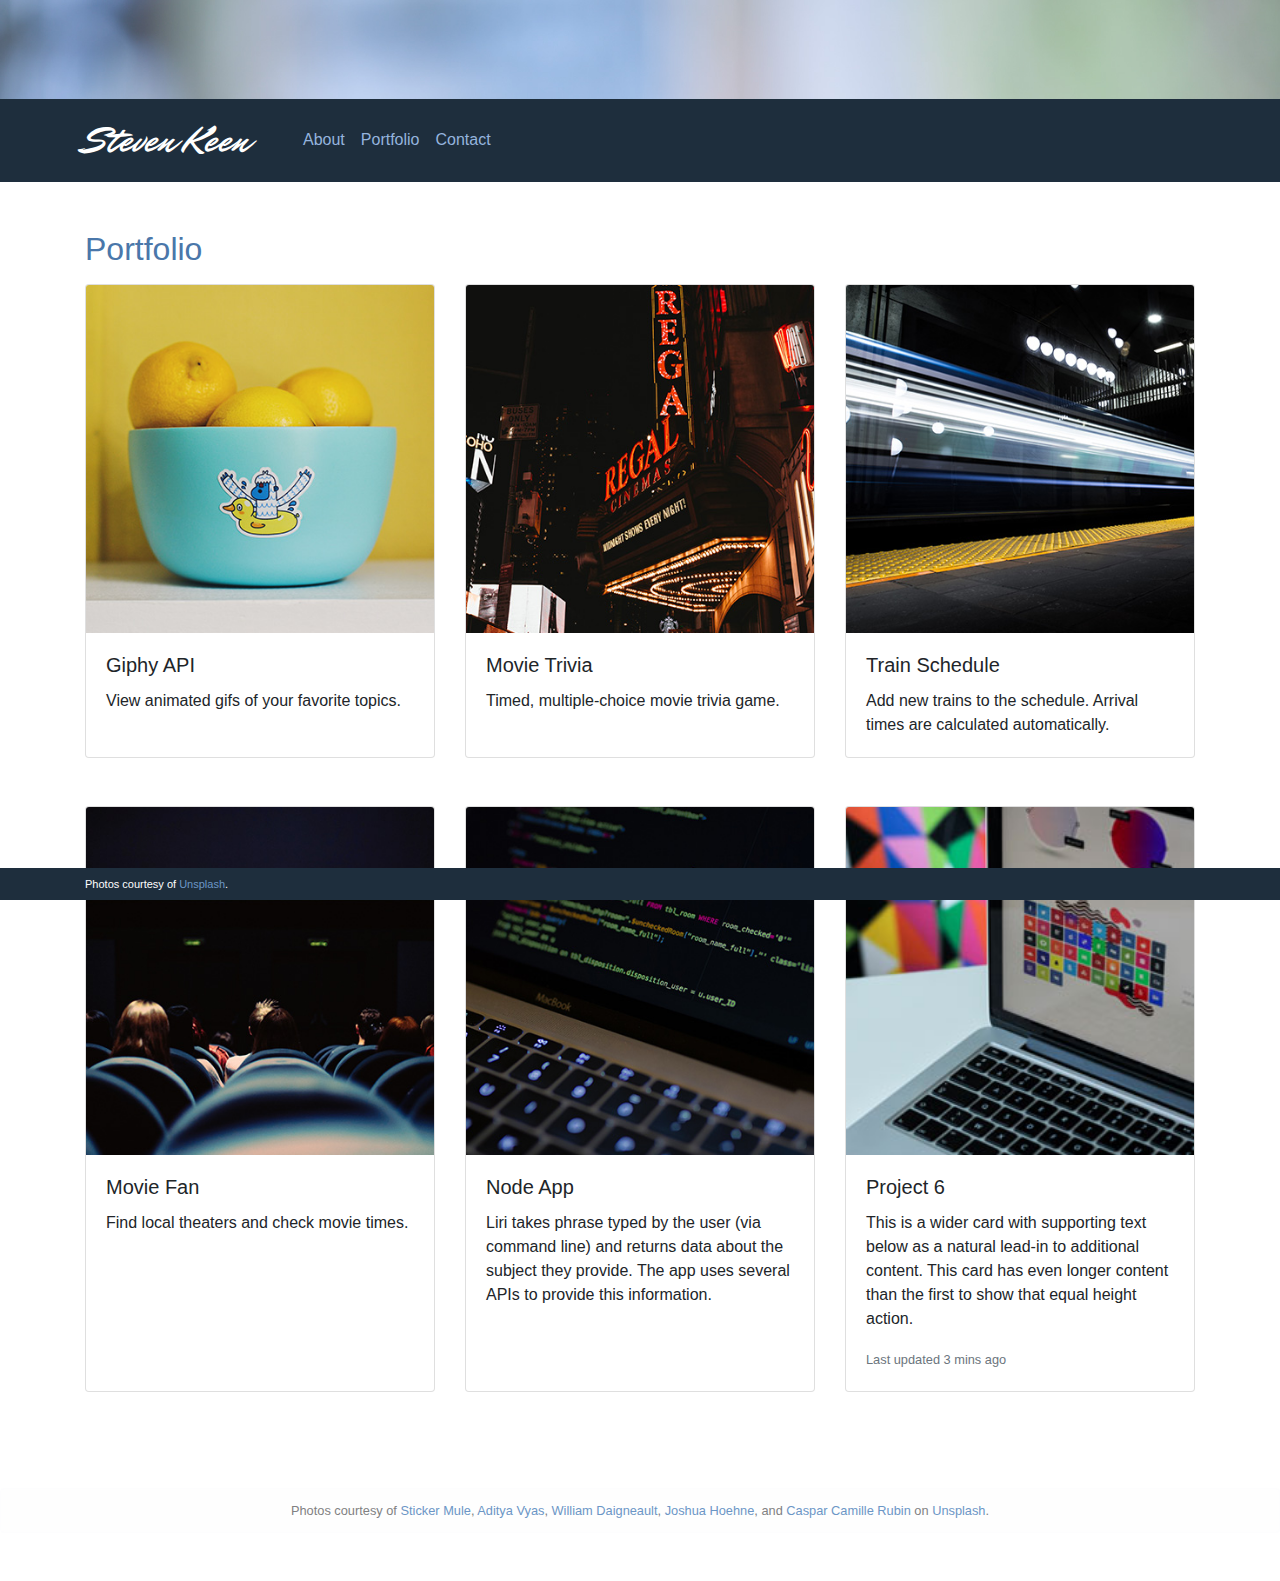
==== portfolio.html @ e794016a "rebuilt repository" ====
<!DOCTYPE html>
<html lang="en-us">

<head>

  <meta charset="UTF-8">
  <meta name="viewport" content="width=device-width, initial-scale=1">

  <title>Contact Steven Keen</title>

  <!-- Bootstrap CDN -->
  <link href="https://fonts.googleapis.com/css?family=Mr+Dafoe" rel="stylesheet">
  <link rel="stylesheet" href="https://maxcdn.bootstrapcdn.com/bootstrap/4.0.0/css/bootstrap.min.css">
  <link rel="stylesheet" type="text/css" href="assets/css/style.css">

</head>

<body>

  <img class="img-fluid" src="assets/images/multi_strip.jpg" alt="blue pattern">

  <!-- Start Nav -->
  <nav class="navbar navbar-expand-lg navbar-dark mb-5" style="background-color: #1e2e3d">
    <div class="container">
    <a class="navbar-brand" href="index.html"><span id="name">Steven Keen</span></a>
    <button class="navbar-toggler" type="button" data-toggle="collapse" data-target="#navbarSupportedContent"
      aria-controls="navbarSupportedContent" aria-expanded="false" aria-label="Toggle navigation">
      <span class="navbar-toggler-icon"></span>
    </button>
    <div class="collapse navbar-collapse" id="navbarSupportedContent">
      <ul class="nav navbar-nav">
        <li class="nav-item">
          <a class="nav-link" href="index.html">About</a>
        </li>
        <li class="nav-item">
          <a class="nav-link active" href="portfolio.html">Portfolio</a>
        </li>
        <li class="nav-item">
          <a class="nav-link" href="contact.html">Contact</a>
        </li>
      </ul>
    </div>
  </div>
  </nav>
  <!-- End Nav -->

    <div class="container">
           
        <h2 class="mb-3">Portfolio</h2>

        <!-- Bootstrap Card Deck -->

        <div class="card-deck mb-5">
            <div class="card">
            <a href="https://keensteven.github.io/GiphyAPI/"><img src="assets/images/project_images/silly_gifs_square.jpg" class="card-img-top" alt="lemons photo"></a>
            <div class="card-body">
                <h5 class="card-title">Giphy API</h5>
                <p class="card-text">View animated gifs of your favorite topics.</p>
            </div>
            </div>
            <div class="card">
              <a href="https://keensteven.github.io/TriviaGame/"><img src="assets/images/project_images/theater_square.jpg" class="card-img-top" alt="movie photo"></a>
            <div class="card-body">
                <h5 class="card-title">Movie Trivia</h5>
                <p class="card-text">Timed, multiple-choice movie trivia game.</p>
            </div>
            </div>
            <div class="card">
              <a href="https://keensteven.github.io/Train-Times/"><img src="assets/images/project_images/train_square.jpg" class="card-img-top" alt="train photo"></a>
            <div class="card-body">
                <h5 class="card-title">Train Schedule</h5>
                <p class="card-text">Add new trains to the schedule. Arrival times are calculated automatically.</p>
            </div>
            </div>
        </div>
        <!-- 2nd Bootstrap Card Deck -->
        <div class="card-deck mb-5 pb-5">
          <div class="card">
          <a href="https://keensteven.github.io/Revised-Project1/"><img src="assets/images/project_images/movieseats_square.jpg" class="card-img-top" alt="movie theater photo"></a>
          <div class="card-body">
              <h5 class="card-title">Movie Fan</h5>
              <p class="card-text">Find local theaters and check movie times.</p>
          </div>
          </div>
          <div class="card">
            <a href="https://keensteven.github.io/liri-node-app//"><img src="assets/images/project_images/node_app.jpg" class="card-img-top" alt="code on monitor"></a>
          <div class="card-body">
              <h5 class="card-title">Node App</h5>
              <p class="card-text">Liri takes phrase typed by the user (via command line) and returns data about the subject they provide. The app uses several APIs to provide this information.</p>
          </div>
          </div>
          <div class="card">
          <img src="assets/images/laptop.jpg" class="card-img-top" alt="...">
          <div class="card-body">
              <h5 class="card-title">Project 6</h5>
              <p class="card-text">This is a wider card with supporting text below as a natural lead-in to additional content. This card has even longer content than the first to show that equal height action.</p>
              <p class="card-text"><small class="text-muted">Last updated 3 mins ago</small></p>
          </div>
          </div>
      </div>
    </div>
    <div class="alert alert-light mb-5 text-center small" role="alert">
      Photos courtesy of 
      <a href="https://unsplash.com/@stickermule"> Sticker Mule</a>, 
      <a href="https://unsplash.com/@aditya1702"> Aditya Vyas</a>,
      <a href="https://unsplash.com/@williamdaigneault"> William Daigneault</a>,
      <a href="https://unsplash.com/@mrthetrain"> Joshua Hoehne</a>, and
      <a href="https://unsplash.com/@casparrubin"> Caspar Camille Rubin </a> 
      on <a href="https://unsplash.com/">Unsplash</a>.
    </div>
          <!--Flexbox Footer-->
          <div class="d-flex justify-content-start fixed-bottom text-white pt-2 pb-2" style="background-color: #1e2e3d" id="smalltext">
            <div class="container">
              Photos courtesy of <a href="https://unsplash.com/">Unsplash</a>.
            </div>
        </div>
    <!--End Flexbox Footer-->

    <!-- Optional JavaScript -->
    <!-- jQuery first, then Popper.js, then Bootstrap JS -->
    <script src="https://code.jquery.com/jquery-3.3.1.slim.min.js" integrity="sha384-q8i/X+965DzO0rT7abK41JStQIAqVgRVzpbzo5smXKp4YfRvH+8abtTE1Pi6jizo" crossorigin="anonymous"></script>
    <script src="https://stackpath.bootstrapcdn.com/bootstrap/4.3.1/js/bootstrap.min.js" integrity="sha384-JjSmVgyd0p3pXB1rRibZUAYoIIy6OrQ6VrjIEaFf/nJGzIxFDsf4x0xIM+B07jRM" crossorigin="anonymous"></script>
  </body>
</html>
---- assets/css/style.css ----
body {
    background: white;
}

h2 {
    font-weight: 300 !important;
    color: #4A77AA !important;
}

ul.nav li a, ul.nav li a:visited {
    color: #95B4DE !important;
}

ul.nav li a:hover, ul.nav li a:active {
    color: white !important;
}

#smalltext {
    font-size: 11px;
}

#footertext {
    color: white
}

a:link { 
    color: #6c96c6;
}

a:visited { 
    color: #6c96c6;
}

#menubar nav ul li a:hover {
    color: white;
}   

#name {
    font-family: 'Mr Dafoe';
    color: white;
    font-size: 38px;
    margin: 0 30px 0 0;
}

#footer {
    background-color: #1e2e3d;
    width: 100%;
    height: 50px;
    border-top: 4px solid #95B4DE;
    bottom: 0;
    position: fixed;
}

#footertext {
    position: relative;
    color: #fff;
    font-size: 11px;
    width: 960px;
    margin: 0 auto;
    left: -60px;
    top: 18px;
}
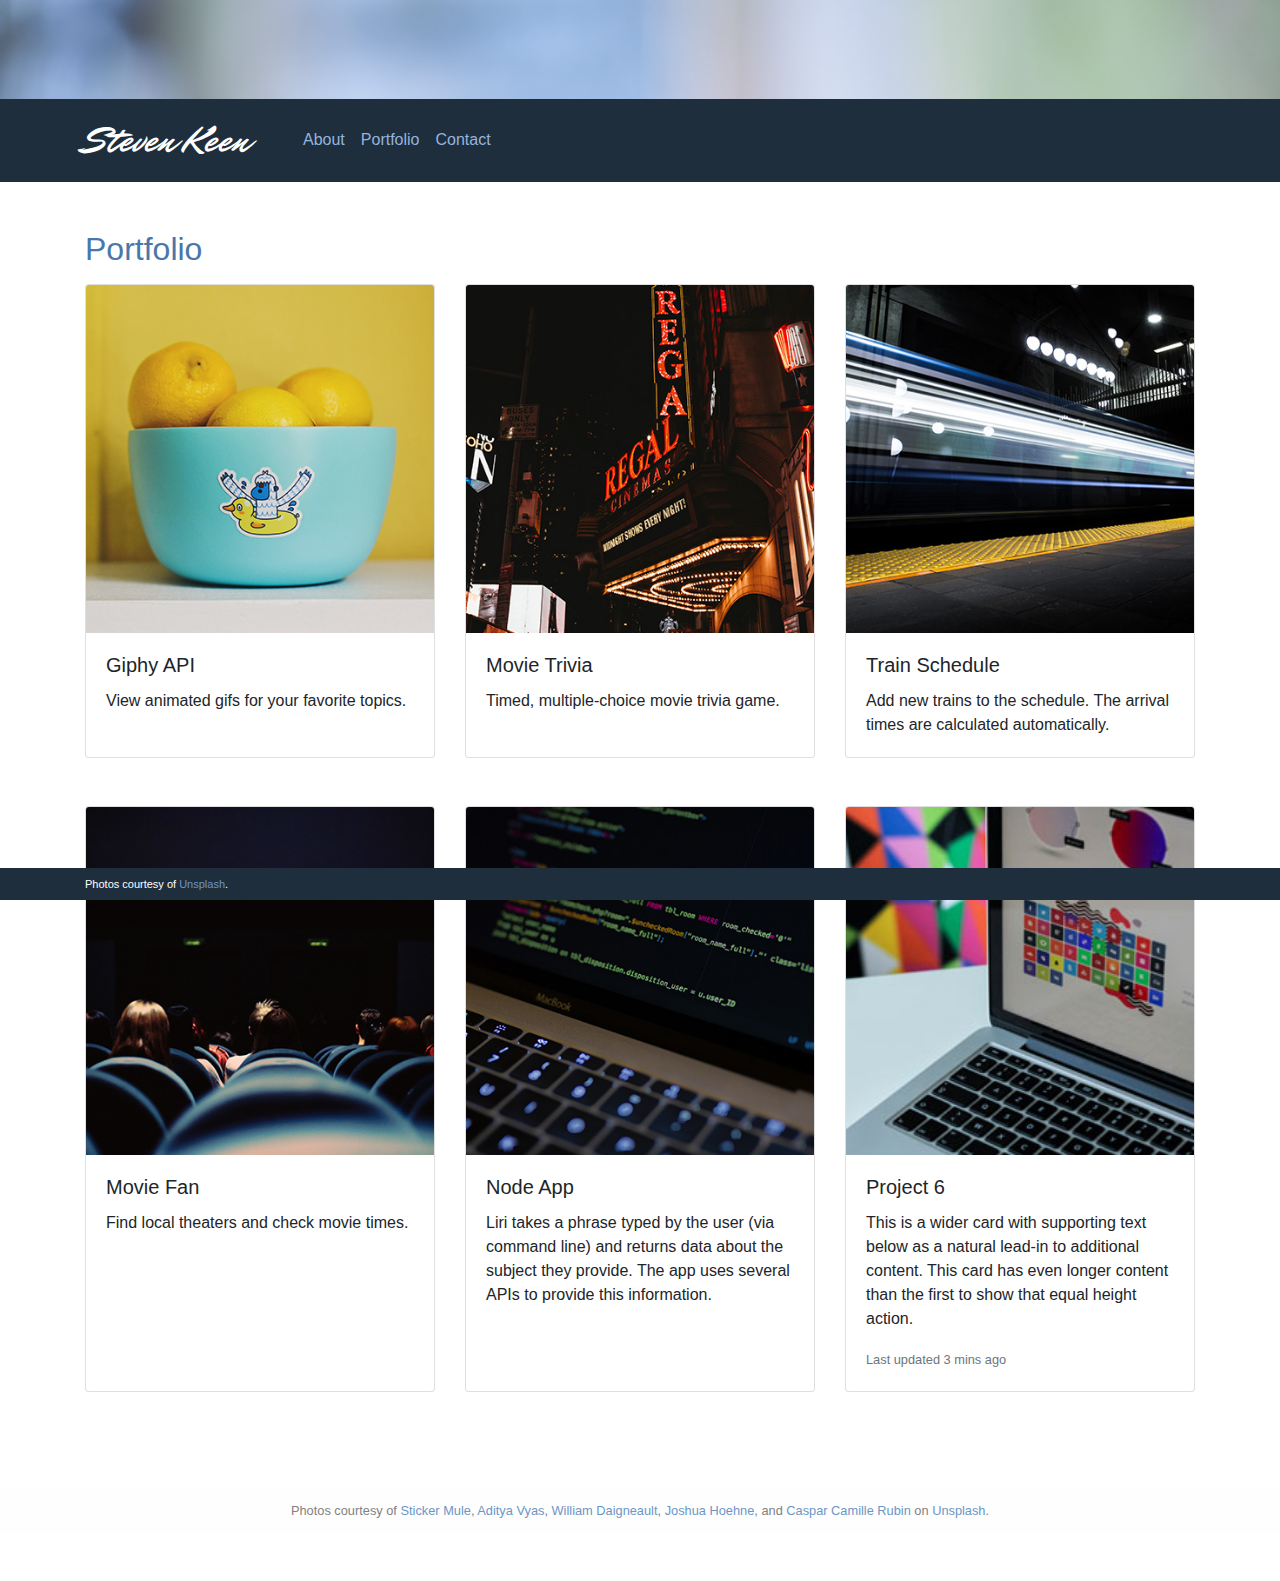
==== commit 7b043681: "revised text" ====
--- a/portfolio.html
+++ b/portfolio.html
@@ -55,7 +55,7 @@
             <a href="https://keensteven.github.io/GiphyAPI/"><img src="assets/images/project_images/silly_gifs_square.jpg" class="card-img-top" alt="lemons photo"></a>
             <div class="card-body">
                 <h5 class="card-title">Giphy API</h5>
-                <p class="card-text">View animated gifs of your favorite topics.</p>
+                <p class="card-text">View animated gifs for your favorite topics.</p>
             </div>
             </div>
             <div class="card">
@@ -69,7 +69,7 @@
               <a href="https://keensteven.github.io/Train-Times/"><img src="assets/images/project_images/train_square.jpg" class="card-img-top" alt="train photo"></a>
             <div class="card-body">
                 <h5 class="card-title">Train Schedule</h5>
-                <p class="card-text">Add new trains to the schedule. Arrival times are calculated automatically.</p>
+                <p class="card-text">Add new trains to the schedule. The arrival times are calculated automatically.</p>
             </div>
             </div>
         </div>
@@ -86,7 +86,7 @@
             <a href="https://keensteven.github.io/liri-node-app//"><img src="assets/images/project_images/node_app.jpg" class="card-img-top" alt="code on monitor"></a>
           <div class="card-body">
               <h5 class="card-title">Node App</h5>
-              <p class="card-text">Liri takes phrase typed by the user (via command line) and returns data about the subject they provide. The app uses several APIs to provide this information.</p>
+              <p class="card-text">Liri takes a phrase typed by the user (via command line) and returns data about the subject they provide. The app uses several APIs to provide this information.</p>
           </div>
           </div>
           <div class="card">
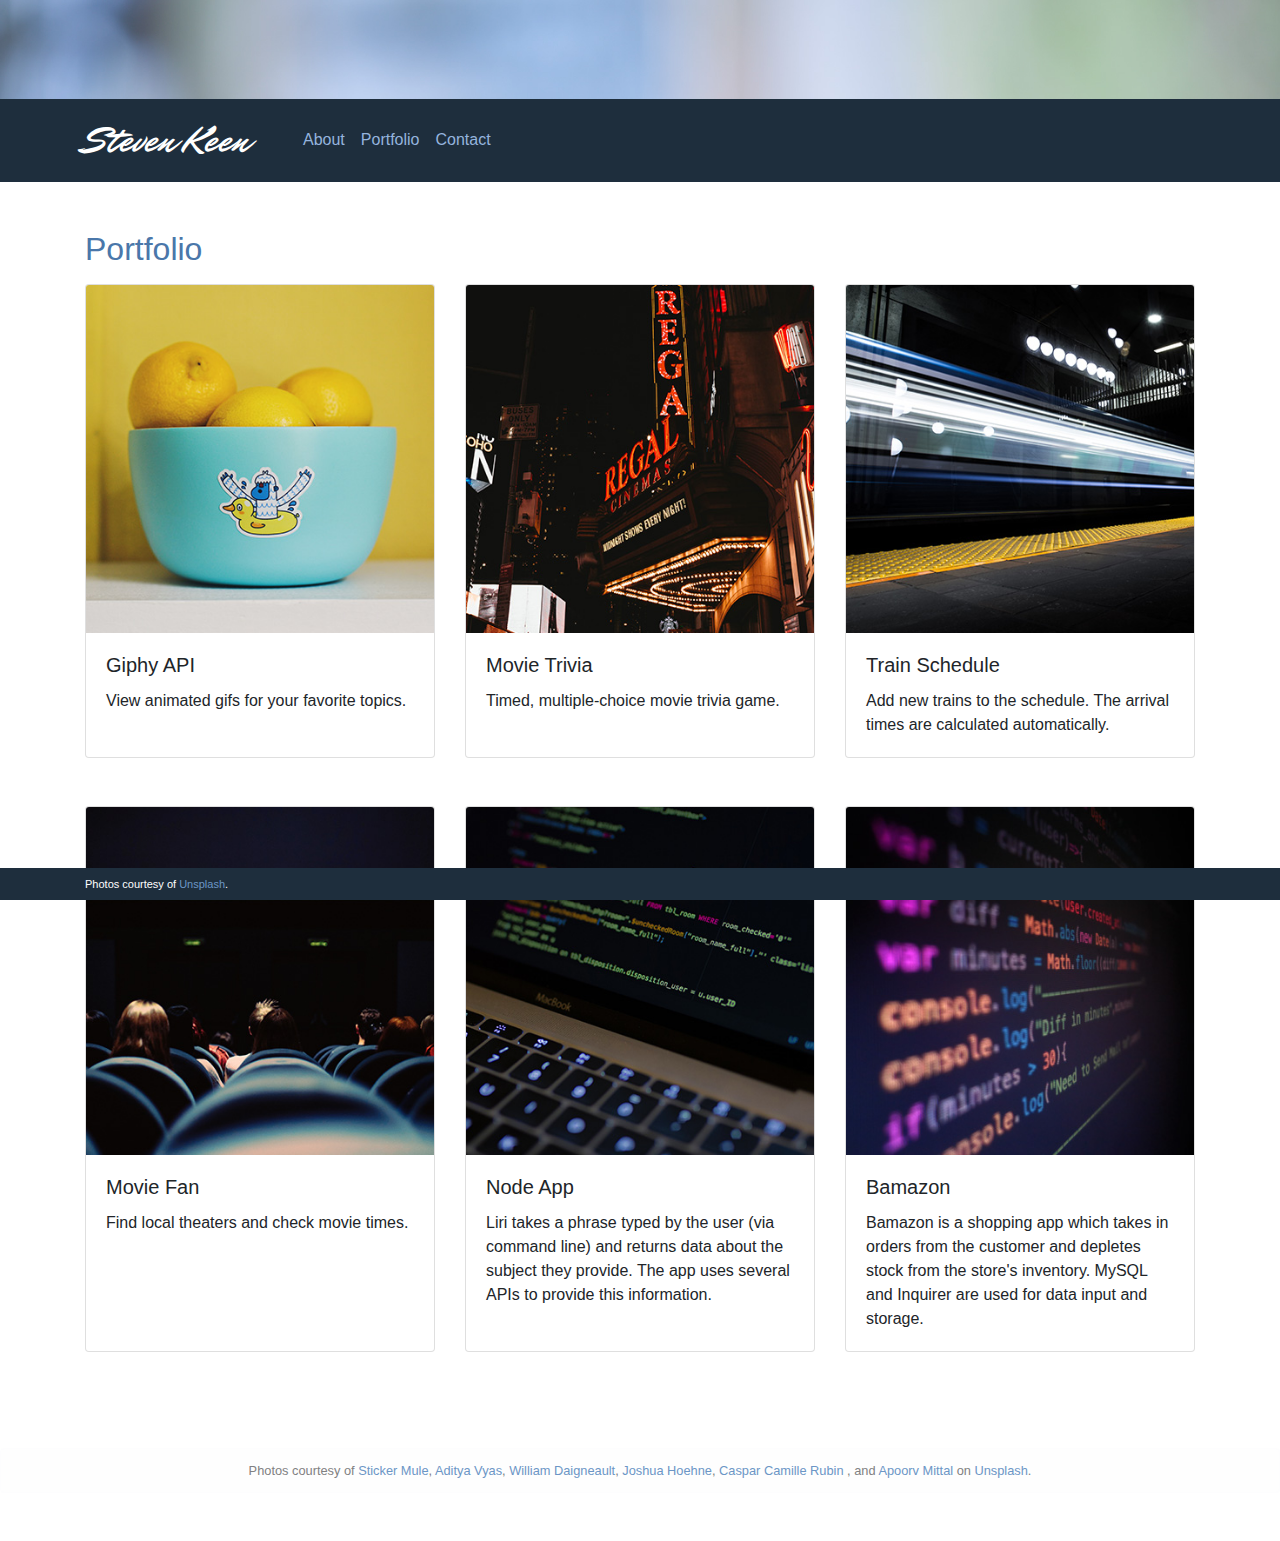
==== commit 99718b5d: "added bamazon" ====
--- a/portfolio.html
+++ b/portfolio.html
@@ -83,18 +83,17 @@
           </div>
           </div>
           <div class="card">
-            <a href="https://keensteven.github.io/liri-node-app//"><img src="assets/images/project_images/node_app.jpg" class="card-img-top" alt="code on monitor"></a>
+            <a href="https://keensteven.github.io/liri-node-app/"><img src="assets/images/project_images/node_app.jpg" class="card-img-top" alt="code on monitor"></a>
           <div class="card-body">
               <h5 class="card-title">Node App</h5>
               <p class="card-text">Liri takes a phrase typed by the user (via command line) and returns data about the subject they provide. The app uses several APIs to provide this information.</p>
           </div>
           </div>
           <div class="card">
-          <img src="assets/images/laptop.jpg" class="card-img-top" alt="...">
+            <a href="https://keensteven.github.io/bamazon/"><img src="assets/images/project_images/bamazon_thumbnail.jpg" class="card-img-top" alt="code"></a>
           <div class="card-body">
-              <h5 class="card-title">Project 6</h5>
-              <p class="card-text">This is a wider card with supporting text below as a natural lead-in to additional content. This card has even longer content than the first to show that equal height action.</p>
-              <p class="card-text"><small class="text-muted">Last updated 3 mins ago</small></p>
+              <h5 class="card-title">Bamazon</h5>
+              <p class="card-text">Bamazon is a shopping app which takes in orders from the customer and depletes stock from the store's inventory. MySQL and Inquirer are used for data input and storage.</p>
           </div>
           </div>
       </div>
@@ -104,8 +103,9 @@
       <a href="https://unsplash.com/@stickermule"> Sticker Mule</a>, 
       <a href="https://unsplash.com/@aditya1702"> Aditya Vyas</a>,
       <a href="https://unsplash.com/@williamdaigneault"> William Daigneault</a>,
-      <a href="https://unsplash.com/@mrthetrain"> Joshua Hoehne</a>, and
-      <a href="https://unsplash.com/@casparrubin"> Caspar Camille Rubin </a> 
+      <a href="https://unsplash.com/@mrthetrain"> Joshua Hoehne</a>,
+      <a href="https://unsplash.com/@casparrubin"> Caspar Camille Rubin </a> , and
+      <a href="https://unsplash.com/@aprvm"> Apoorv Mittal</a> 
       on <a href="https://unsplash.com/">Unsplash</a>.
     </div>
           <!--Flexbox Footer-->
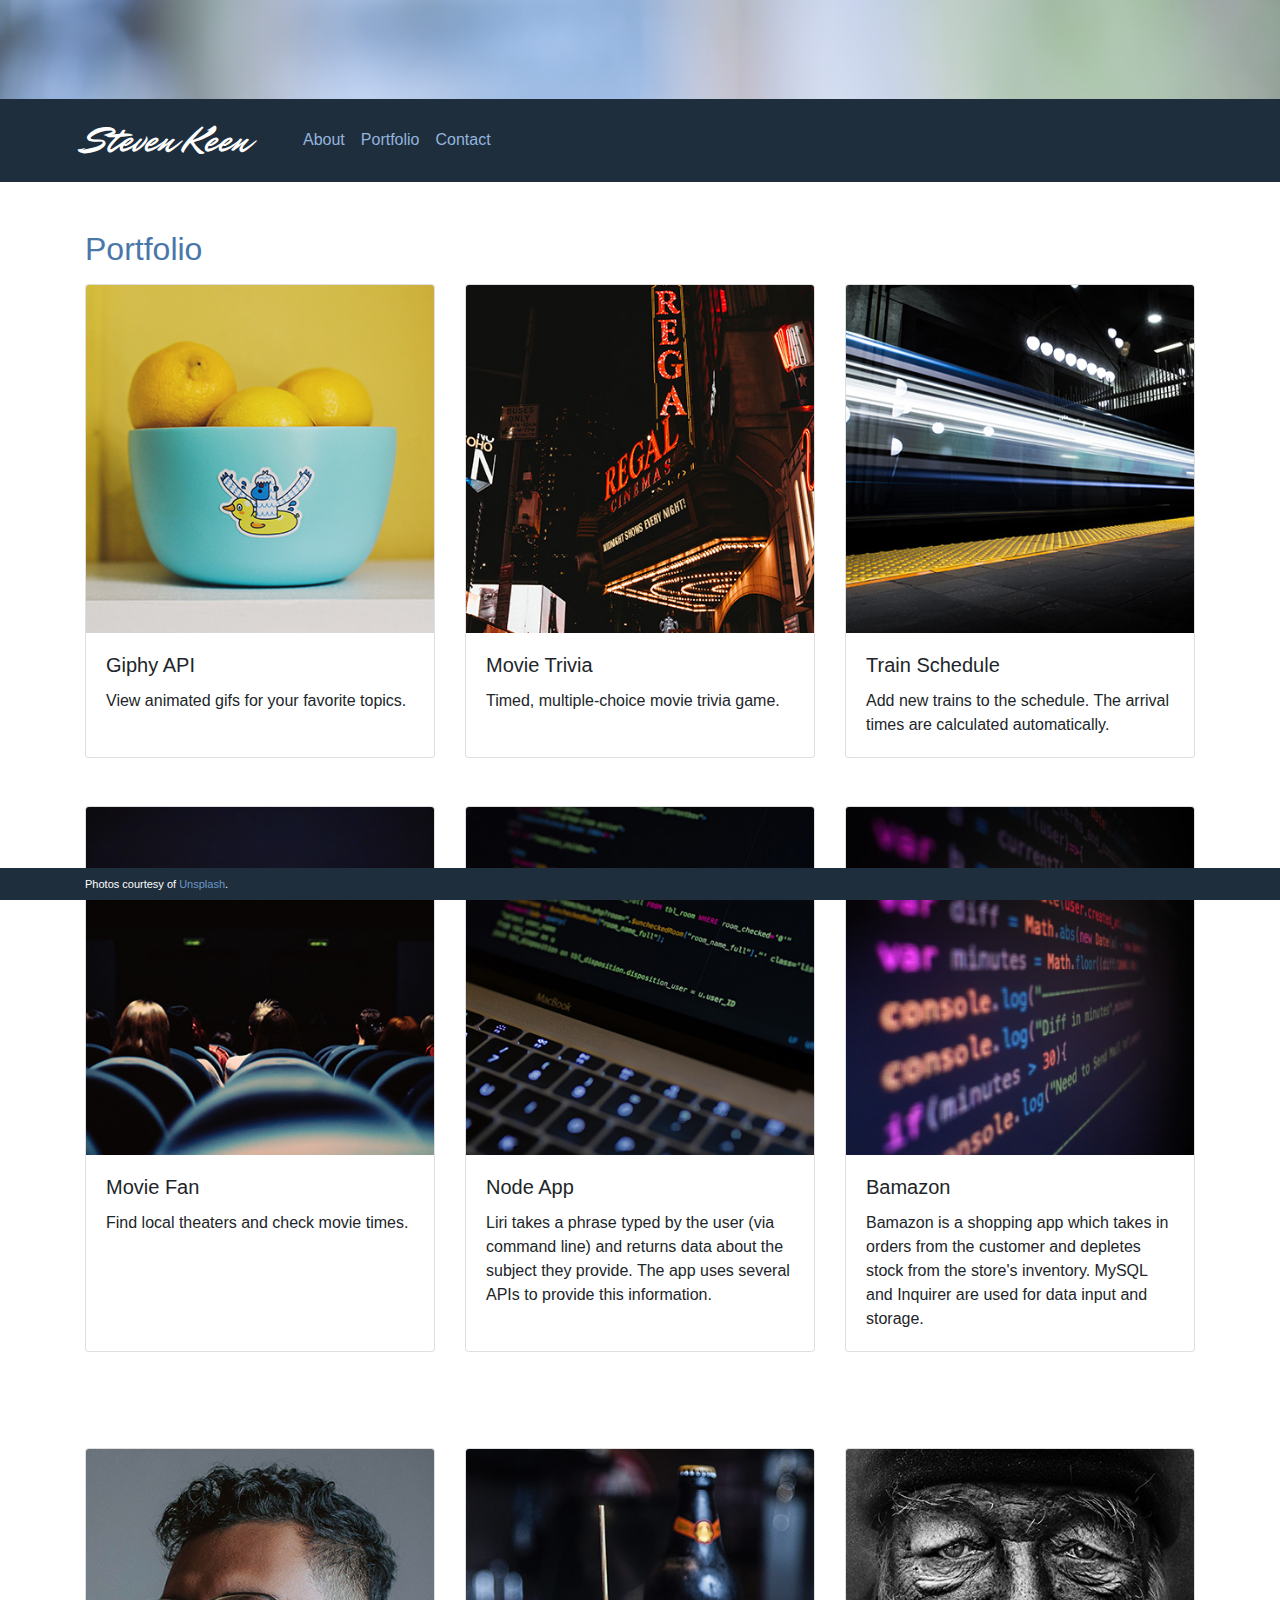
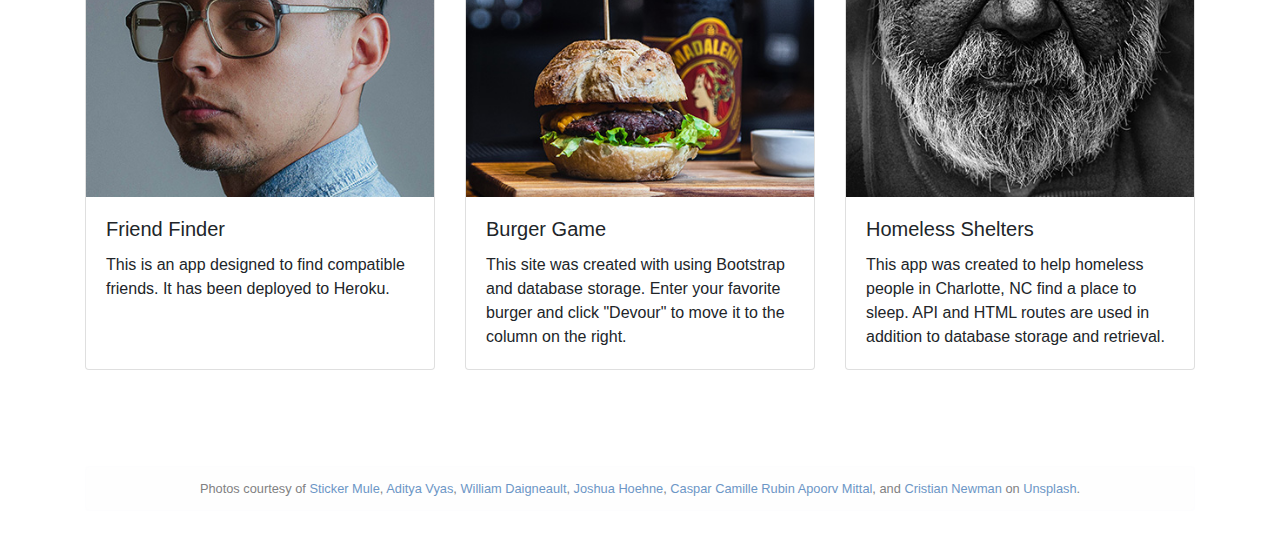
==== commit bac9a946: "added projects" ====
--- a/portfolio.html
+++ b/portfolio.html
@@ -22,103 +22,146 @@
   <!-- Start Nav -->
   <nav class="navbar navbar-expand-lg navbar-dark mb-5" style="background-color: #1e2e3d">
     <div class="container">
-    <a class="navbar-brand" href="index.html"><span id="name">Steven Keen</span></a>
-    <button class="navbar-toggler" type="button" data-toggle="collapse" data-target="#navbarSupportedContent"
-      aria-controls="navbarSupportedContent" aria-expanded="false" aria-label="Toggle navigation">
-      <span class="navbar-toggler-icon"></span>
-    </button>
-    <div class="collapse navbar-collapse" id="navbarSupportedContent">
-      <ul class="nav navbar-nav">
-        <li class="nav-item">
-          <a class="nav-link" href="index.html">About</a>
-        </li>
-        <li class="nav-item">
-          <a class="nav-link active" href="portfolio.html">Portfolio</a>
-        </li>
-        <li class="nav-item">
-          <a class="nav-link" href="contact.html">Contact</a>
-        </li>
-      </ul>
+      <a class="navbar-brand" href="index.html"><span id="name">Steven Keen</span></a>
+      <button class="navbar-toggler" type="button" data-toggle="collapse" data-target="#navbarSupportedContent"
+        aria-controls="navbarSupportedContent" aria-expanded="false" aria-label="Toggle navigation">
+        <span class="navbar-toggler-icon"></span>
+      </button>
+      <div class="collapse navbar-collapse" id="navbarSupportedContent">
+        <ul class="nav navbar-nav">
+          <li class="nav-item">
+            <a class="nav-link" href="index.html">About</a>
+          </li>
+          <li class="nav-item">
+            <a class="nav-link active" href="portfolio.html">Portfolio</a>
+          </li>
+          <li class="nav-item">
+            <a class="nav-link" href="contact.html">Contact</a>
+          </li>
+        </ul>
+      </div>
     </div>
-  </div>
   </nav>
   <!-- End Nav -->
 
-    <div class="container">
-           
-        <h2 class="mb-3">Portfolio</h2>
+  <div class="container">
 
-        <!-- Bootstrap Card Deck -->
+    <h2 class="mb-3">Portfolio</h2>
 
-        <div class="card-deck mb-5">
-            <div class="card">
-            <a href="https://keensteven.github.io/GiphyAPI/"><img src="assets/images/project_images/silly_gifs_square.jpg" class="card-img-top" alt="lemons photo"></a>
-            <div class="card-body">
-                <h5 class="card-title">Giphy API</h5>
-                <p class="card-text">View animated gifs for your favorite topics.</p>
-            </div>
-            </div>
-            <div class="card">
-              <a href="https://keensteven.github.io/TriviaGame/"><img src="assets/images/project_images/theater_square.jpg" class="card-img-top" alt="movie photo"></a>
-            <div class="card-body">
-                <h5 class="card-title">Movie Trivia</h5>
-                <p class="card-text">Timed, multiple-choice movie trivia game.</p>
-            </div>
-            </div>
-            <div class="card">
-              <a href="https://keensteven.github.io/Train-Times/"><img src="assets/images/project_images/train_square.jpg" class="card-img-top" alt="train photo"></a>
-            <div class="card-body">
-                <h5 class="card-title">Train Schedule</h5>
-                <p class="card-text">Add new trains to the schedule. The arrival times are calculated automatically.</p>
-            </div>
-            </div>
+    <!-- Bootstrap Card Deck -->
+
+    <div class="card-deck mb-5">
+      <div class="card">
+        <a href="https://keensteven.github.io/GiphyAPI/"><img src="assets/images/project_images/silly_gifs_square.jpg"
+            class="card-img-top" alt="lemons photo"></a>
+        <div class="card-body">
+          <h5 class="card-title">Giphy API</h5>
+          <p class="card-text">View animated gifs for your favorite topics.</p>
         </div>
-        <!-- 2nd Bootstrap Card Deck -->
-        <div class="card-deck mb-5 pb-5">
-          <div class="card">
-          <a href="https://keensteven.github.io/Revised-Project1/"><img src="assets/images/project_images/movieseats_square.jpg" class="card-img-top" alt="movie theater photo"></a>
-          <div class="card-body">
-              <h5 class="card-title">Movie Fan</h5>
-              <p class="card-text">Find local theaters and check movie times.</p>
-          </div>
-          </div>
-          <div class="card">
-            <a href="https://keensteven.github.io/liri-node-app/"><img src="assets/images/project_images/node_app.jpg" class="card-img-top" alt="code on monitor"></a>
-          <div class="card-body">
-              <h5 class="card-title">Node App</h5>
-              <p class="card-text">Liri takes a phrase typed by the user (via command line) and returns data about the subject they provide. The app uses several APIs to provide this information.</p>
-          </div>
-          </div>
-          <div class="card">
-            <a href="https://keensteven.github.io/bamazon/"><img src="assets/images/project_images/bamazon_thumbnail.jpg" class="card-img-top" alt="code"></a>
-          <div class="card-body">
-              <h5 class="card-title">Bamazon</h5>
-              <p class="card-text">Bamazon is a shopping app which takes in orders from the customer and depletes stock from the store's inventory. MySQL and Inquirer are used for data input and storage.</p>
-          </div>
-          </div>
+      </div>
+      <div class="card">
+        <a href="https://keensteven.github.io/TriviaGame/"><img src="assets/images/project_images/theater_square.jpg"
+            class="card-img-top" alt="movie photo"></a>
+        <div class="card-body">
+          <h5 class="card-title">Movie Trivia</h5>
+          <p class="card-text">Timed, multiple-choice movie trivia game.</p>
+        </div>
+      </div>
+      <div class="card">
+        <a href="https://keensteven.github.io/Train-Times/"><img src="assets/images/project_images/train_square.jpg"
+            class="card-img-top" alt="train photo"></a>
+        <div class="card-body">
+          <h5 class="card-title">Train Schedule</h5>
+          <p class="card-text">Add new trains to the schedule. The arrival times are calculated automatically.</p>
+        </div>
       </div>
     </div>
+    <!-- 2nd Bootstrap Card Deck -->
+    <div class="card-deck mb-5 pb-5">
+      <div class="card">
+        <a href="https://keensteven.github.io/Revised-Project1/"><img
+            src="assets/images/project_images/movieseats_square.jpg" class="card-img-top" alt="movie theater photo"></a>
+        <div class="card-body">
+          <h5 class="card-title">Movie Fan</h5>
+          <p class="card-text">Find local theaters and check movie times.</p>
+        </div>
+      </div>
+      <div class="card">
+        <a href="https://keensteven.github.io/liri-node-app/"><img src="assets/images/project_images/node_app.jpg"
+            class="card-img-top" alt="code on monitor"></a>
+        <div class="card-body">
+          <h5 class="card-title">Node App</h5>
+          <p class="card-text">Liri takes a phrase typed by the user (via command line) and returns data about the
+            subject they provide. The app uses several APIs to provide this information.</p>
+        </div>
+      </div>
+      <div class="card">
+        <a href="https://keensteven.github.io/bamazon/"><img src="assets/images/project_images/bamazon_thumbnail.jpg"
+            class="card-img-top" alt="code"></a>
+        <div class="card-body">
+          <h5 class="card-title">Bamazon</h5>
+          <p class="card-text">Bamazon is a shopping app which takes in orders from the customer and depletes stock from
+            the store's inventory. MySQL and Inquirer are used for data input and storage.</p>
+        </div>
+      </div>
+    </div>
+
+    <div class="card-deck mb-5 pb-5">
+      <div class="card">
+        <a href="https://friend-finder-uncproject.herokuapp.com/"><img
+            src="assets/images/project_images/friend_image.jpg" class="card-img-top" alt="code"></a>
+        <div class="card-body">
+          <h5 class="card-title">Friend Finder</h5>
+          <p class="card-text">This is an app designed to find compatible friends. It has been deployed to Heroku.</p>
+        </div>
+      </div>
+      <div class="card">
+        <a href="https://eat-burger-game.herokuapp.com/"><img src="assets/images/project_images/burger_square.jpg"
+            class="card-img-top" alt="code on monitor"></a>
+        <div class="card-body">
+          <h5 class="card-title">Burger Game</h5>
+          <p class="card-text">This site was created with using Bootstrap and database storage. Enter your favorite burger and click "Devour" to move it to the column on the right.</p>
+        </div>
+      </div>
+      <div class="card">
+        <a href="https://floating-reaches-92638.herokuapp.com/"><img src="assets/images/project_images/homeless_square.jpg"
+            class="card-img-top" alt="code"></a>
+        <div class="card-body">
+          <h5 class="card-title">Homeless Shelters</h5>
+          <p class="card-text">This app was created to help homeless people in Charlotte, NC find a place to sleep. API and HTML routes are used in addition to database storage and retrieval.</p>
+        </div>
+      </div>
+
+
+    </div>
     <div class="alert alert-light mb-5 text-center small" role="alert">
-      Photos courtesy of 
-      <a href="https://unsplash.com/@stickermule"> Sticker Mule</a>, 
+      Photos courtesy of
+      <a href="https://unsplash.com/@stickermule"> Sticker Mule</a>,
       <a href="https://unsplash.com/@aditya1702"> Aditya Vyas</a>,
       <a href="https://unsplash.com/@williamdaigneault"> William Daigneault</a>,
       <a href="https://unsplash.com/@mrthetrain"> Joshua Hoehne</a>,
-      <a href="https://unsplash.com/@casparrubin"> Caspar Camille Rubin </a> , and
-      <a href="https://unsplash.com/@aprvm"> Apoorv Mittal</a> 
+      <a href="https://unsplash.com/@casparrubin"> Caspar Camille Rubin </a>
+      <a href="https://unsplash.com/@aprvm"> Apoorv Mittal</a>, and
+      <a href="https://unsplash.com/@cristian_newman"> Cristian Newman</a>
       on <a href="https://unsplash.com/">Unsplash</a>.
     </div>
-          <!--Flexbox Footer-->
-          <div class="d-flex justify-content-start fixed-bottom text-white pt-2 pb-2" style="background-color: #1e2e3d" id="smalltext">
-            <div class="container">
-              Photos courtesy of <a href="https://unsplash.com/">Unsplash</a>.
-            </div>
-        </div>
+    <!--Flexbox Footer-->
+    <div class="d-flex justify-content-start fixed-bottom text-white pt-2 pb-2" style="background-color: #1e2e3d"
+      id="smalltext">
+      <div class="container">
+        Photos courtesy of <a href="https://unsplash.com/">Unsplash</a>.
+      </div>
+    </div>
     <!--End Flexbox Footer-->
 
     <!-- Optional JavaScript -->
     <!-- jQuery first, then Popper.js, then Bootstrap JS -->
-    <script src="https://code.jquery.com/jquery-3.3.1.slim.min.js" integrity="sha384-q8i/X+965DzO0rT7abK41JStQIAqVgRVzpbzo5smXKp4YfRvH+8abtTE1Pi6jizo" crossorigin="anonymous"></script>
-    <script src="https://stackpath.bootstrapcdn.com/bootstrap/4.3.1/js/bootstrap.min.js" integrity="sha384-JjSmVgyd0p3pXB1rRibZUAYoIIy6OrQ6VrjIEaFf/nJGzIxFDsf4x0xIM+B07jRM" crossorigin="anonymous"></script>
-  </body>
-</html>
+    <script src="https://code.jquery.com/jquery-3.3.1.slim.min.js"
+      integrity="sha384-q8i/X+965DzO0rT7abK41JStQIAqVgRVzpbzo5smXKp4YfRvH+8abtTE1Pi6jizo" crossorigin="anonymous">
+    </script>
+    <script src="https://stackpath.bootstrapcdn.com/bootstrap/4.3.1/js/bootstrap.min.js"
+      integrity="sha384-JjSmVgyd0p3pXB1rRibZUAYoIIy6OrQ6VrjIEaFf/nJGzIxFDsf4x0xIM+B07jRM" crossorigin="anonymous">
+    </script>
+</body>
+
+</html>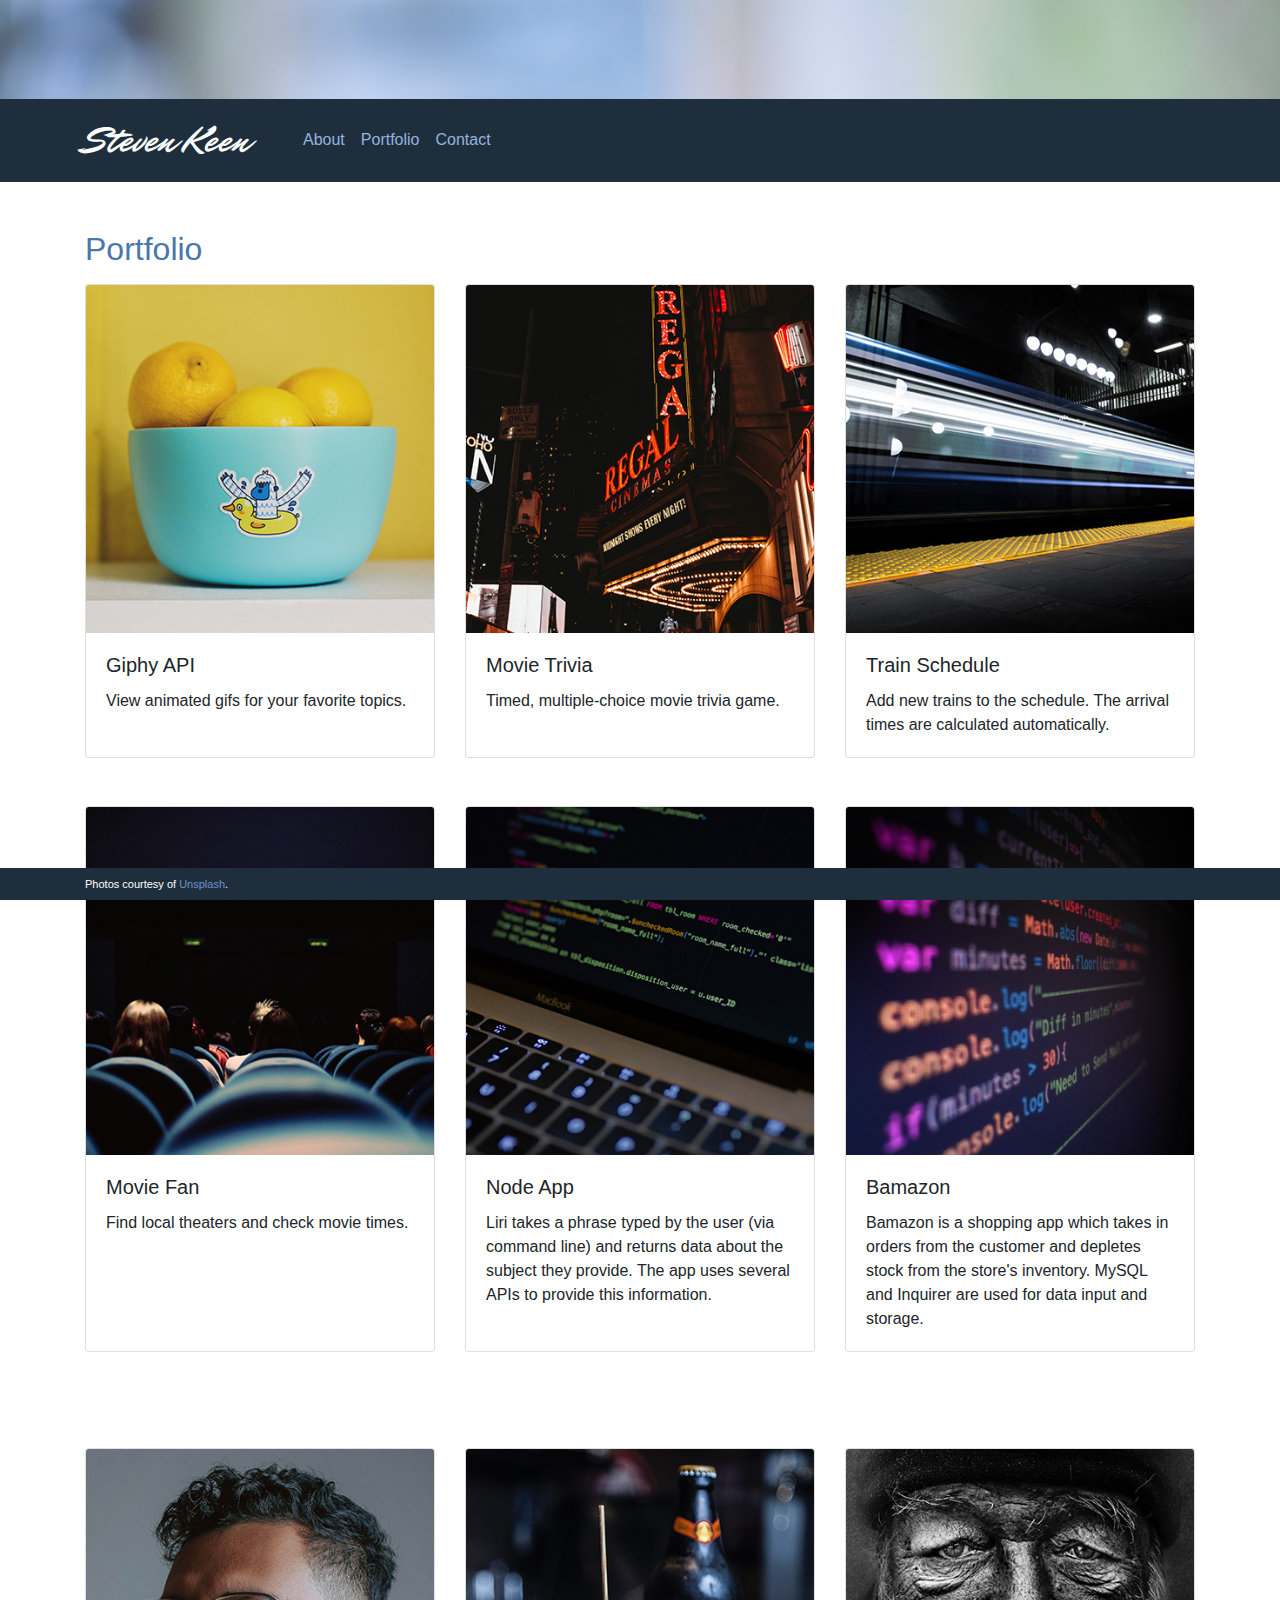
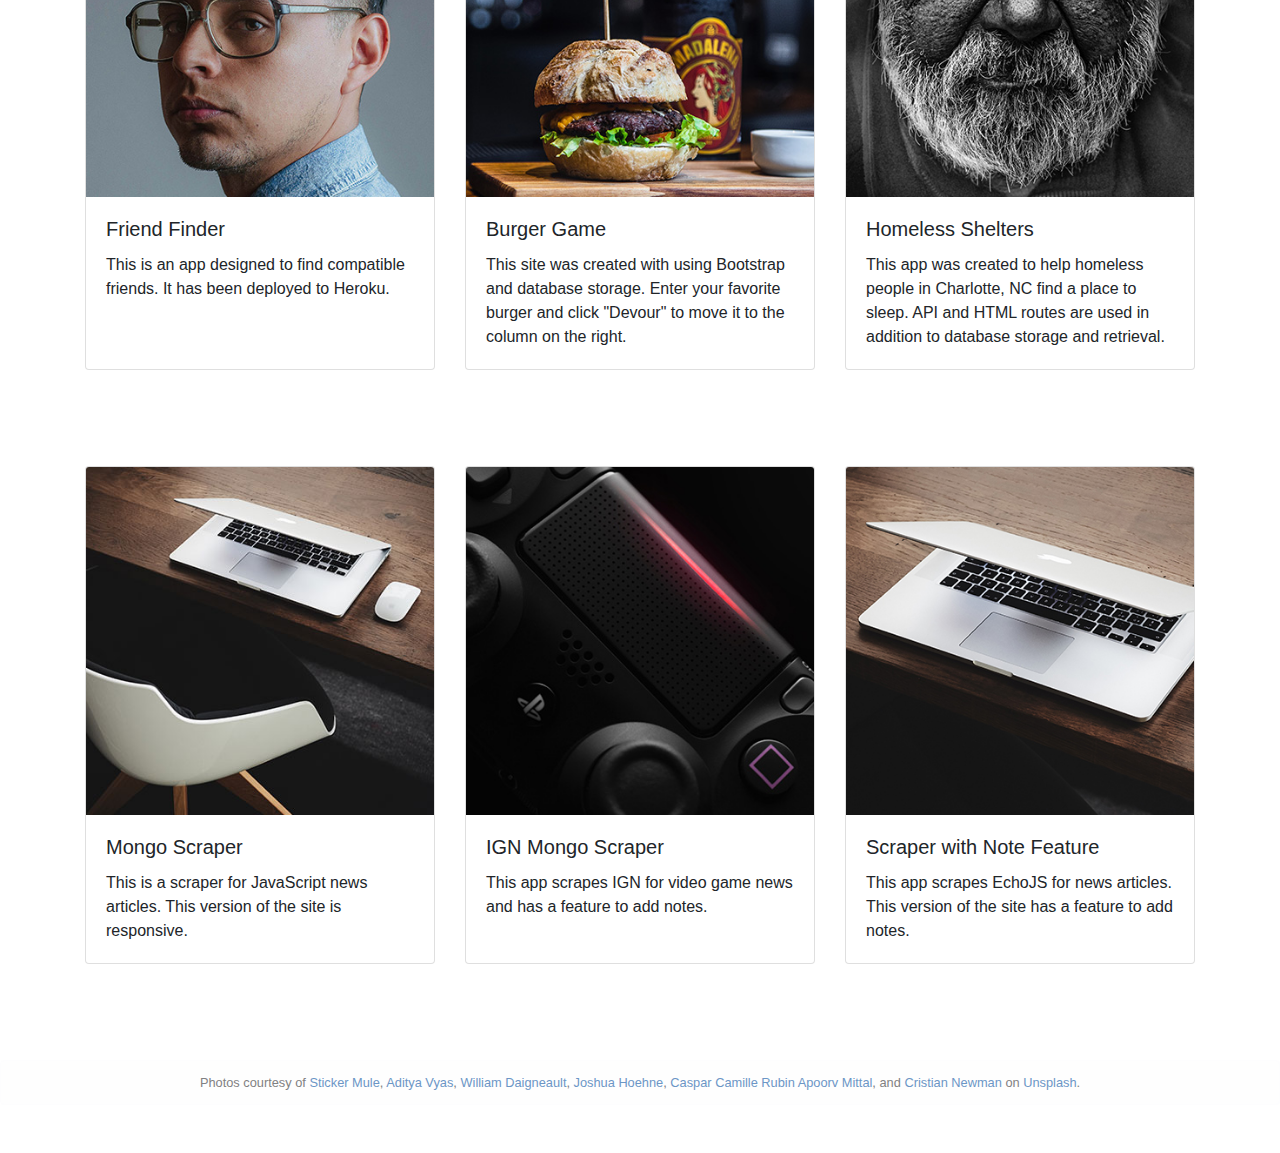
==== commit e6569823: "added scraping projects" ====
--- a/portfolio.html
+++ b/portfolio.html
@@ -120,48 +120,79 @@
             class="card-img-top" alt="code on monitor"></a>
         <div class="card-body">
           <h5 class="card-title">Burger Game</h5>
-          <p class="card-text">This site was created with using Bootstrap and database storage. Enter your favorite burger and click "Devour" to move it to the column on the right.</p>
+          <p class="card-text">This site was created with using Bootstrap and database storage. Enter your favorite
+            burger and click "Devour" to move it to the column on the right.</p>
         </div>
       </div>
       <div class="card">
-        <a href="https://floating-reaches-92638.herokuapp.com/"><img src="assets/images/project_images/homeless_square.jpg"
-            class="card-img-top" alt="code"></a>
+        <a href="https://floating-reaches-92638.herokuapp.com/"><img
+            src="assets/images/project_images/homeless_square.jpg" class="card-img-top" alt="code"></a>
         <div class="card-body">
           <h5 class="card-title">Homeless Shelters</h5>
-          <p class="card-text">This app was created to help homeless people in Charlotte, NC find a place to sleep. API and HTML routes are used in addition to database storage and retrieval.</p>
+          <p class="card-text">This app was created to help homeless people in Charlotte, NC find a place to sleep. API
+            and HTML routes are used in addition to database storage and retrieval.</p>
+        </div>
+      </div>
+    </div>
+    <div class="card-deck mb-5 pb-5">
+      <div class="card">
+        <a href="https://blooming-reaches-33461.herokuapp.com"><img src="assets/images/project_images/mongo_nonote.jpg"
+            class="card-img-top" alt="movie theater photo"></a>
+        <div class="card-body">
+          <h5 class="card-title">Mongo Scraper</h5>
+          <p class="card-text">This is a scraper for JavaScript news articles. This version of the site is responsive.</p>
+        </div>
+      </div>
+      <div class="card">
+        <a href="https://protected-shore-41496.herokuapp.com/"><img src="assets/images/project_images/PS_controller.jpg"
+            class="card-img-top" alt="movie theater photo"></a>
+        <div class="card-body">
+          <h5 class="card-title">IGN Mongo Scraper</h5>
+          <p class="card-text">This app scrapes IGN for video game news and has a feature to add notes.</p>
+        </div>
+      </div>
+      <div class="card">
+        <a href="https://obscure-fjord-24138.herokuapp.com/"><img src="assets/images/project_images/macbook_large.jpg"
+            class="card-img-top" alt="movie theater photo"></a>
+        <div class="card-body">
+          <h5 class="card-title">Scraper with Note Feature</h5>
+          <p class="card-text">This app scrapes EchoJS for news articles. This version of the site has a feature to add notes.</p>
         </div>
       </div>
 
+    </div>
 
+
+
+  </div>
+  <div class="alert alert-light mb-5 text-center small" role="alert">
+    Photos courtesy of
+    <a href="https://unsplash.com/@stickermule"> Sticker Mule</a>,
+    <a href="https://unsplash.com/@aditya1702"> Aditya Vyas</a>,
+    <a href="https://unsplash.com/@williamdaigneault"> William Daigneault</a>,
+    <a href="https://unsplash.com/@mrthetrain"> Joshua Hoehne</a>,
+    <a href="https://unsplash.com/@casparrubin"> Caspar Camille Rubin </a>
+    <a href="https://unsplash.com/@aprvm"> Apoorv Mittal</a>, and
+    <a href="https://unsplash.com/@cristian_newman"> Cristian Newman</a>
+    on <a href="https://unsplash.com/">Unsplash</a>.
+  </div>
+  <!--Flexbox Footer-->
+  <div class="d-flex justify-content-start fixed-bottom text-white pt-2 pb-2" style="background-color: #1e2e3d"
+    id="smalltext">
+    <div class="container">
+      Photos courtesy of <a href="https://unsplash.com/">Unsplash</a>.
     </div>
-    <div class="alert alert-light mb-5 text-center small" role="alert">
-      Photos courtesy of
-      <a href="https://unsplash.com/@stickermule"> Sticker Mule</a>,
-      <a href="https://unsplash.com/@aditya1702"> Aditya Vyas</a>,
-      <a href="https://unsplash.com/@williamdaigneault"> William Daigneault</a>,
-      <a href="https://unsplash.com/@mrthetrain"> Joshua Hoehne</a>,
-      <a href="https://unsplash.com/@casparrubin"> Caspar Camille Rubin </a>
-      <a href="https://unsplash.com/@aprvm"> Apoorv Mittal</a>, and
-      <a href="https://unsplash.com/@cristian_newman"> Cristian Newman</a>
-      on <a href="https://unsplash.com/">Unsplash</a>.
-    </div>
-    <!--Flexbox Footer-->
-    <div class="d-flex justify-content-start fixed-bottom text-white pt-2 pb-2" style="background-color: #1e2e3d"
-      id="smalltext">
-      <div class="container">
-        Photos courtesy of <a href="https://unsplash.com/">Unsplash</a>.
-      </div>
-    </div>
-    <!--End Flexbox Footer-->
+  </div>
+  <!--End Flexbox Footer-->
 
-    <!-- Optional JavaScript -->
-    <!-- jQuery first, then Popper.js, then Bootstrap JS -->
-    <script src="https://code.jquery.com/jquery-3.3.1.slim.min.js"
-      integrity="sha384-q8i/X+965DzO0rT7abK41JStQIAqVgRVzpbzo5smXKp4YfRvH+8abtTE1Pi6jizo" crossorigin="anonymous">
-    </script>
-    <script src="https://stackpath.bootstrapcdn.com/bootstrap/4.3.1/js/bootstrap.min.js"
-      integrity="sha384-JjSmVgyd0p3pXB1rRibZUAYoIIy6OrQ6VrjIEaFf/nJGzIxFDsf4x0xIM+B07jRM" crossorigin="anonymous">
-    </script>
+  <!-- Optional JavaScript -->
+  <!-- jQuery first, then Popper.js, then Bootstrap JS -->
+  <script src="https://code.jquery.com/jquery-3.3.1.slim.min.js"
+    integrity="sha384-q8i/X+965DzO0rT7abK41JStQIAqVgRVzpbzo5smXKp4YfRvH+8abtTE1Pi6jizo" crossorigin="anonymous">
+  </script>
+  <script src="https://stackpath.bootstrapcdn.com/bootstrap/4.3.1/js/bootstrap.min.js"
+    integrity="sha384-JjSmVgyd0p3pXB1rRibZUAYoIIy6OrQ6VrjIEaFf/nJGzIxFDsf4x0xIM+B07jRM" crossorigin="anonymous">
+  </script>
 </body>
 
 </html>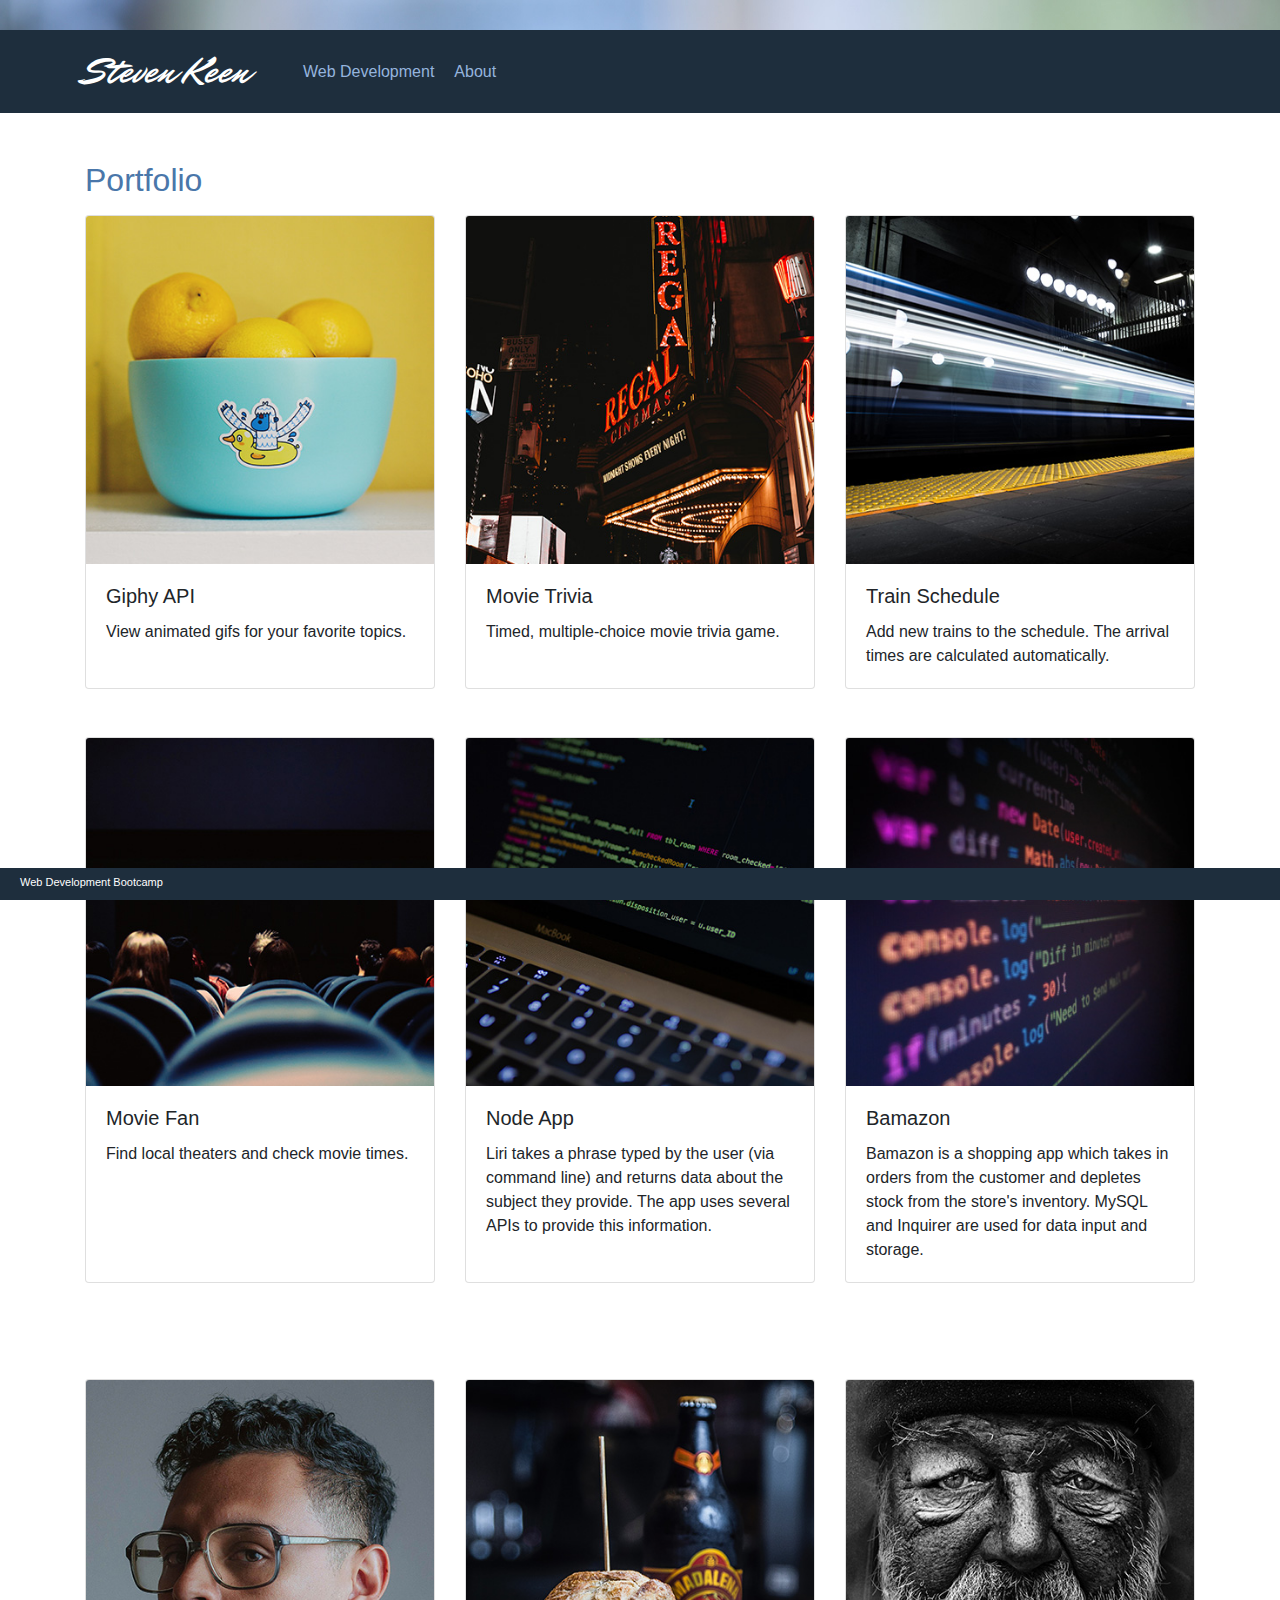
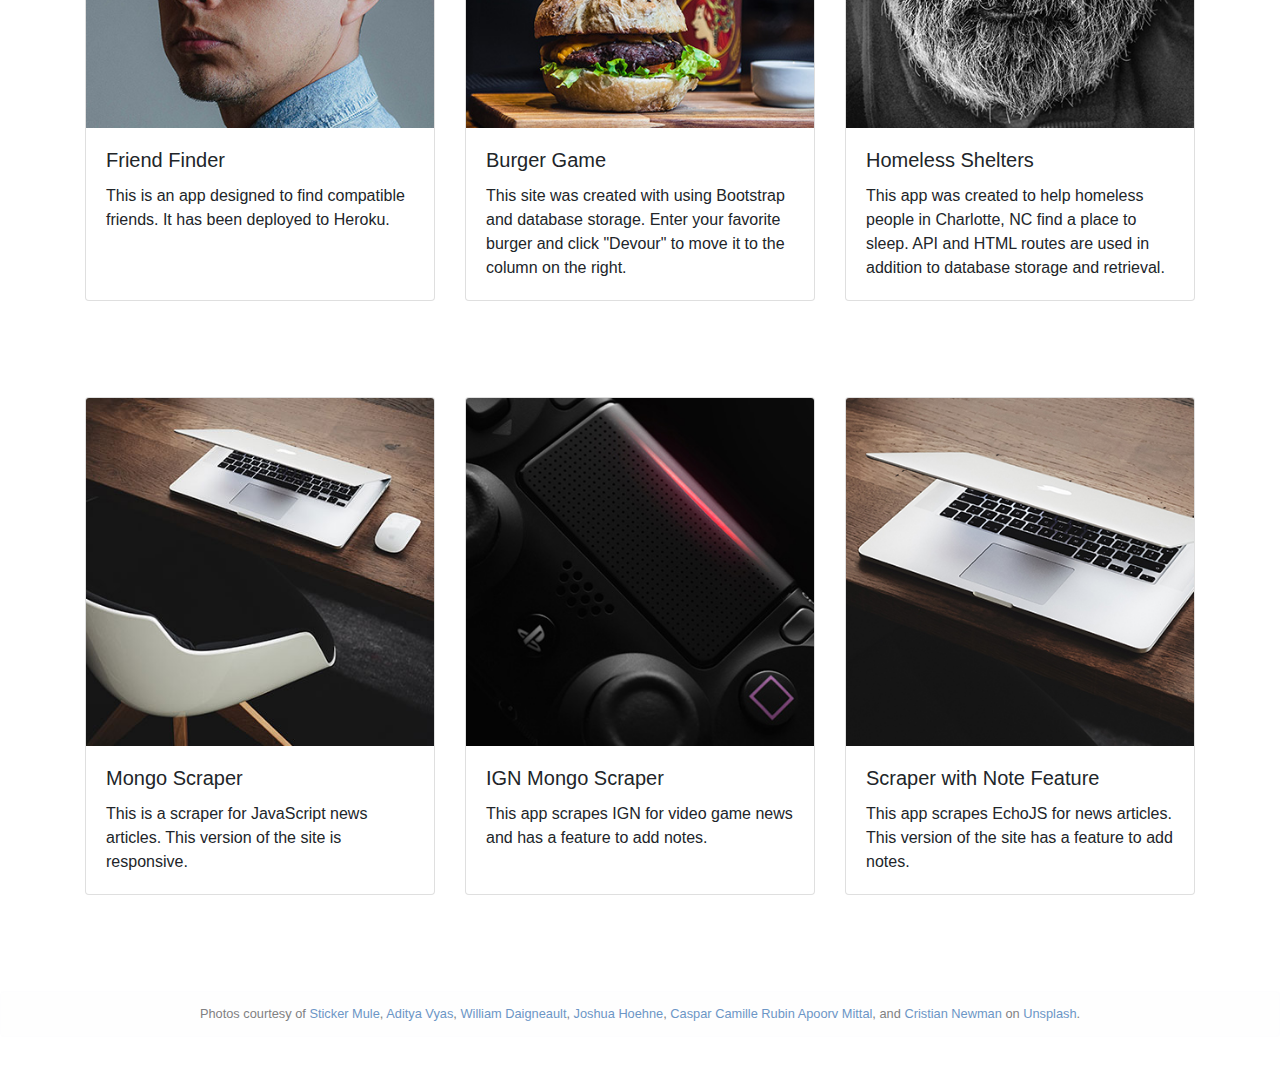
==== commit 5fb337c5: "removed contact and revised footer" ====
--- a/portfolio.html
+++ b/portfolio.html
@@ -17,7 +17,7 @@
 
 <body>
 
-  <img class="img-fluid" src="assets/images/multi_strip.jpg" alt="blue pattern">
+  <img class="bluestrip" src="assets/images/multi_strip_thin.jpg" alt="blue pattern">
 
   <!-- Start Nav -->
   <nav class="navbar navbar-expand-lg navbar-dark mb-5" style="background-color: #1e2e3d">
@@ -29,15 +29,16 @@
       </button>
       <div class="collapse navbar-collapse" id="navbarSupportedContent">
         <ul class="nav navbar-nav">
-          <li class="nav-item">
+            <li class="nav-item pr-1">
+                <a class="nav-link active" href="portfolio.html">Web Development</a>
+              </li>
+          <li class="nav-item pr-1">
             <a class="nav-link" href="index.html">About</a>
           </li>
-          <li class="nav-item">
-            <a class="nav-link active" href="portfolio.html">Portfolio</a>
-          </li>
-          <li class="nav-item">
-            <a class="nav-link" href="contact.html">Contact</a>
-          </li>
+
+          <!-- <li class="nav-item pr-1">
+            <a class="nav-link" href="https://keensteven.com/gallery1">Design</a>
+          </li> -->
         </ul>
       </div>
     </div>
@@ -140,7 +141,8 @@
             class="card-img-top" alt="movie theater photo"></a>
         <div class="card-body">
           <h5 class="card-title">Mongo Scraper</h5>
-          <p class="card-text">This is a scraper for JavaScript news articles. This version of the site is responsive.</p>
+          <p class="card-text">This is a scraper for JavaScript news articles. This version of the site is responsive.
+          </p>
         </div>
       </div>
       <div class="card">
@@ -156,7 +158,8 @@
             class="card-img-top" alt="movie theater photo"></a>
         <div class="card-body">
           <h5 class="card-title">Scraper with Note Feature</h5>
-          <p class="card-text">This app scrapes EchoJS for news articles. This version of the site has a feature to add notes.</p>
+          <p class="card-text">This app scrapes EchoJS for news articles. This version of the site has a feature to add
+            notes.</p>
         </div>
       </div>
 
@@ -177,12 +180,18 @@
     on <a href="https://unsplash.com/">Unsplash</a>.
   </div>
   <!--Flexbox Footer-->
-  <div class="d-flex justify-content-start fixed-bottom text-white pt-2 pb-2" style="background-color: #1e2e3d"
+  <div class="fixed-bottom footer" style="background-color: #1e2e3d" id="footertext">
+    Web Development Bootcamp
+  </div>
+  <!--End Flexbox Footer-->
+
+  <!--Old Flexbox Footer-->
+  <!-- <div class="d-flex justify-content-start fixed-bottom text-white pt-2 pb-2" style="background-color: #1e2e3d"
     id="smalltext">
     <div class="container">
       Photos courtesy of <a href="https://unsplash.com/">Unsplash</a>.
     </div>
-  </div>
+  </div> -->
   <!--End Flexbox Footer-->
 
   <!-- Optional JavaScript -->
--- a/assets/css/style.css
+++ b/assets/css/style.css
@@ -43,22 +43,13 @@
     margin: 0 30px 0 0;
 }
 
-#footer {
-    background-color: #1e2e3d;
-    width: 100%;
-    height: 50px;
-    border-top: 4px solid #95B4DE;
-    bottom: 0;
-    position: fixed;
+#footertext {
+    color: #fff;
+    font-size: 11px;
+    padding: 6px 0 10px 20px;
 }
 
-#footertext {
-    position: relative;
-    color: #fff;
-    font-size: 11px;
-    width: 960px;
-    margin: 0 auto;
-    left: -60px;
-    top: 18px;
+.bluestrip {
+    width: 100%;
+    height: 30px;
 }
-
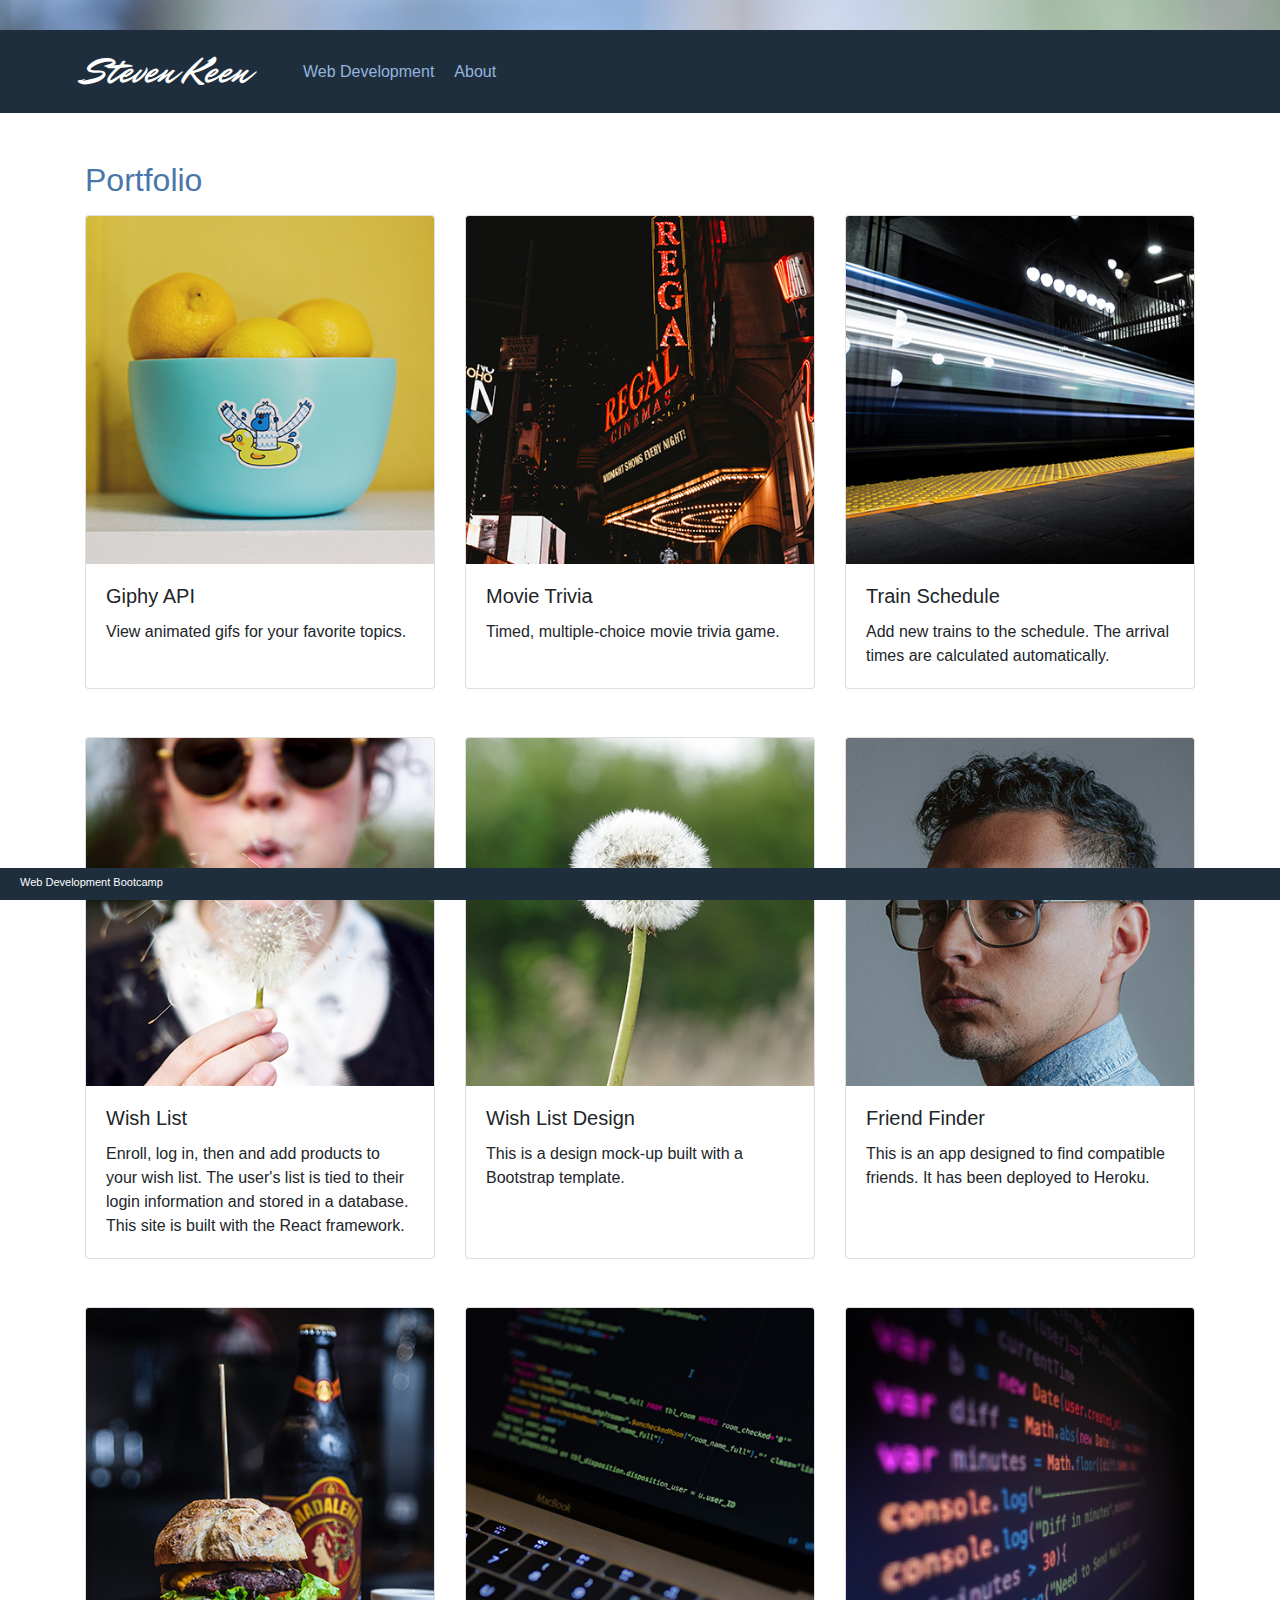
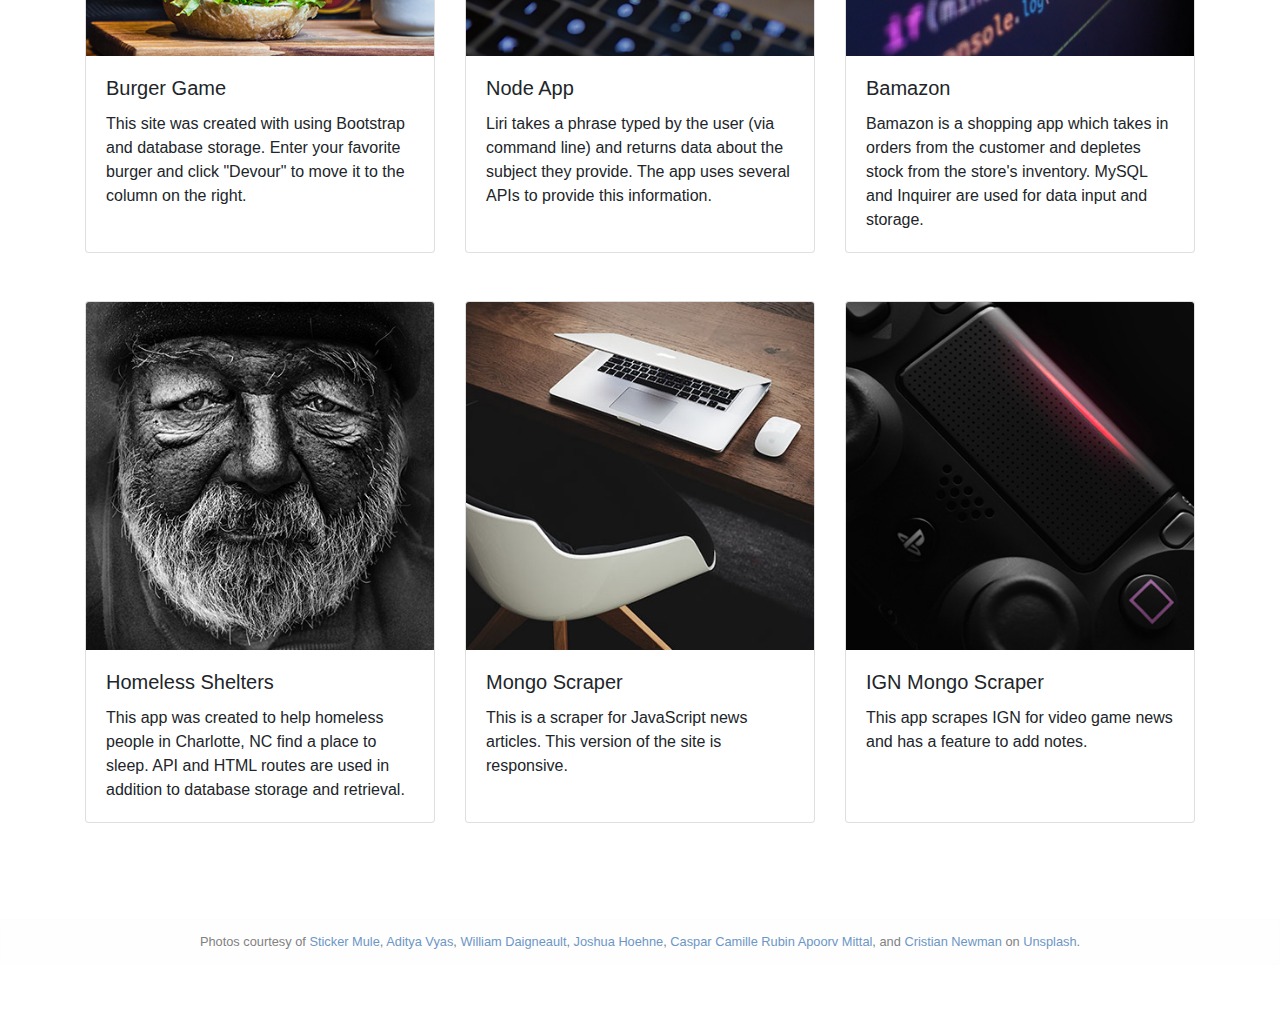
==== commit 2e465d6a: "Added wish list projects" ====
--- a/portfolio.html
+++ b/portfolio.html
@@ -29,9 +29,9 @@
       </button>
       <div class="collapse navbar-collapse" id="navbarSupportedContent">
         <ul class="nav navbar-nav">
-            <li class="nav-item pr-1">
-                <a class="nav-link active" href="portfolio.html">Web Development</a>
-              </li>
+          <li class="nav-item pr-1">
+            <a class="nav-link active" href="portfolio.html">Web Development</a>
+          </li>
           <li class="nav-item pr-1">
             <a class="nav-link" href="index.html">About</a>
           </li>
@@ -78,13 +78,44 @@
       </div>
     </div>
     <!-- 2nd Bootstrap Card Deck -->
-    <div class="card-deck mb-5 pb-5">
-      <div class="card">
-        <a href="https://keensteven.github.io/Revised-Project1/"><img
-            src="assets/images/project_images/movieseats_square.jpg" class="card-img-top" alt="movie theater photo"></a>
-        <div class="card-body">
-          <h5 class="card-title">Movie Fan</h5>
-          <p class="card-text">Find local theaters and check movie times.</p>
+    <div class="card-deck mb-5">
+      <div class="card">
+        <a href="https://wishlist2019.herokuapp.com"><img src="assets/images/project_images/dandelion_square.jpg"
+            class="card-img-top" alt="dandelion photo"></a>
+        <div class="card-body">
+          <h5 class="card-title">Wish List</h5>
+          <p class="card-text">Enroll, log in, then and add products to your wish list. The user's list is tied to their
+            login information and stored in a database. This site is built with the React framework.</p>
+        </div>
+      </div>
+      <div class="card">
+        <a href="https://keensteven.github.io/GreenWishList/"><img
+            src="assets/images/project_images/green_dandelion_square.jpg" class="card-img-top"
+            alt="wish list photo"></a>
+        <div class="card-body">
+          <h5 class="card-title">Wish List Design</h5>
+          <p class="card-text">This is a design mock-up built with a
+            Bootstrap template.</p>
+        </div>
+      </div>
+      <div class="card">
+        <a href="https://friend-finder-uncproject.herokuapp.com/"><img
+            src="assets/images/project_images/friend_image.jpg" class="card-img-top" alt="code"></a>
+        <div class="card-body">
+          <h5 class="card-title">Friend Finder</h5>
+          <p class="card-text">This is an app designed to find compatible friends. It has been deployed to Heroku.</p>
+        </div>
+      </div>
+    </div>
+
+    <div class="card-deck mb-5">
+      <div class="card">
+        <a href="https://eat-burger-game.herokuapp.com/"><img src="assets/images/project_images/burger_square.jpg"
+            class="card-img-top" alt="code on monitor"></a>
+        <div class="card-body">
+          <h5 class="card-title">Burger Game</h5>
+          <p class="card-text">This site was created with using Bootstrap and database storage. Enter your favorite
+            burger and click "Devour" to move it to the column on the right.</p>
         </div>
       </div>
       <div class="card">
@@ -106,25 +137,7 @@
         </div>
       </div>
     </div>
-
     <div class="card-deck mb-5 pb-5">
-      <div class="card">
-        <a href="https://friend-finder-uncproject.herokuapp.com/"><img
-            src="assets/images/project_images/friend_image.jpg" class="card-img-top" alt="code"></a>
-        <div class="card-body">
-          <h5 class="card-title">Friend Finder</h5>
-          <p class="card-text">This is an app designed to find compatible friends. It has been deployed to Heroku.</p>
-        </div>
-      </div>
-      <div class="card">
-        <a href="https://eat-burger-game.herokuapp.com/"><img src="assets/images/project_images/burger_square.jpg"
-            class="card-img-top" alt="code on monitor"></a>
-        <div class="card-body">
-          <h5 class="card-title">Burger Game</h5>
-          <p class="card-text">This site was created with using Bootstrap and database storage. Enter your favorite
-            burger and click "Devour" to move it to the column on the right.</p>
-        </div>
-      </div>
       <div class="card">
         <a href="https://floating-reaches-92638.herokuapp.com/"><img
             src="assets/images/project_images/homeless_square.jpg" class="card-img-top" alt="code"></a>
@@ -134,8 +147,6 @@
             and HTML routes are used in addition to database storage and retrieval.</p>
         </div>
       </div>
-    </div>
-    <div class="card-deck mb-5 pb-5">
       <div class="card">
         <a href="https://blooming-reaches-33461.herokuapp.com"><img src="assets/images/project_images/mongo_nonote.jpg"
             class="card-img-top" alt="movie theater photo"></a>
@@ -153,19 +164,7 @@
           <p class="card-text">This app scrapes IGN for video game news and has a feature to add notes.</p>
         </div>
       </div>
-      <div class="card">
-        <a href="https://obscure-fjord-24138.herokuapp.com/"><img src="assets/images/project_images/macbook_large.jpg"
-            class="card-img-top" alt="movie theater photo"></a>
-        <div class="card-body">
-          <h5 class="card-title">Scraper with Note Feature</h5>
-          <p class="card-text">This app scrapes EchoJS for news articles. This version of the site has a feature to add
-            notes.</p>
-        </div>
-      </div>
-
-    </div>
-
-
+    </div>
 
   </div>
   <div class="alert alert-light mb-5 text-center small" role="alert">
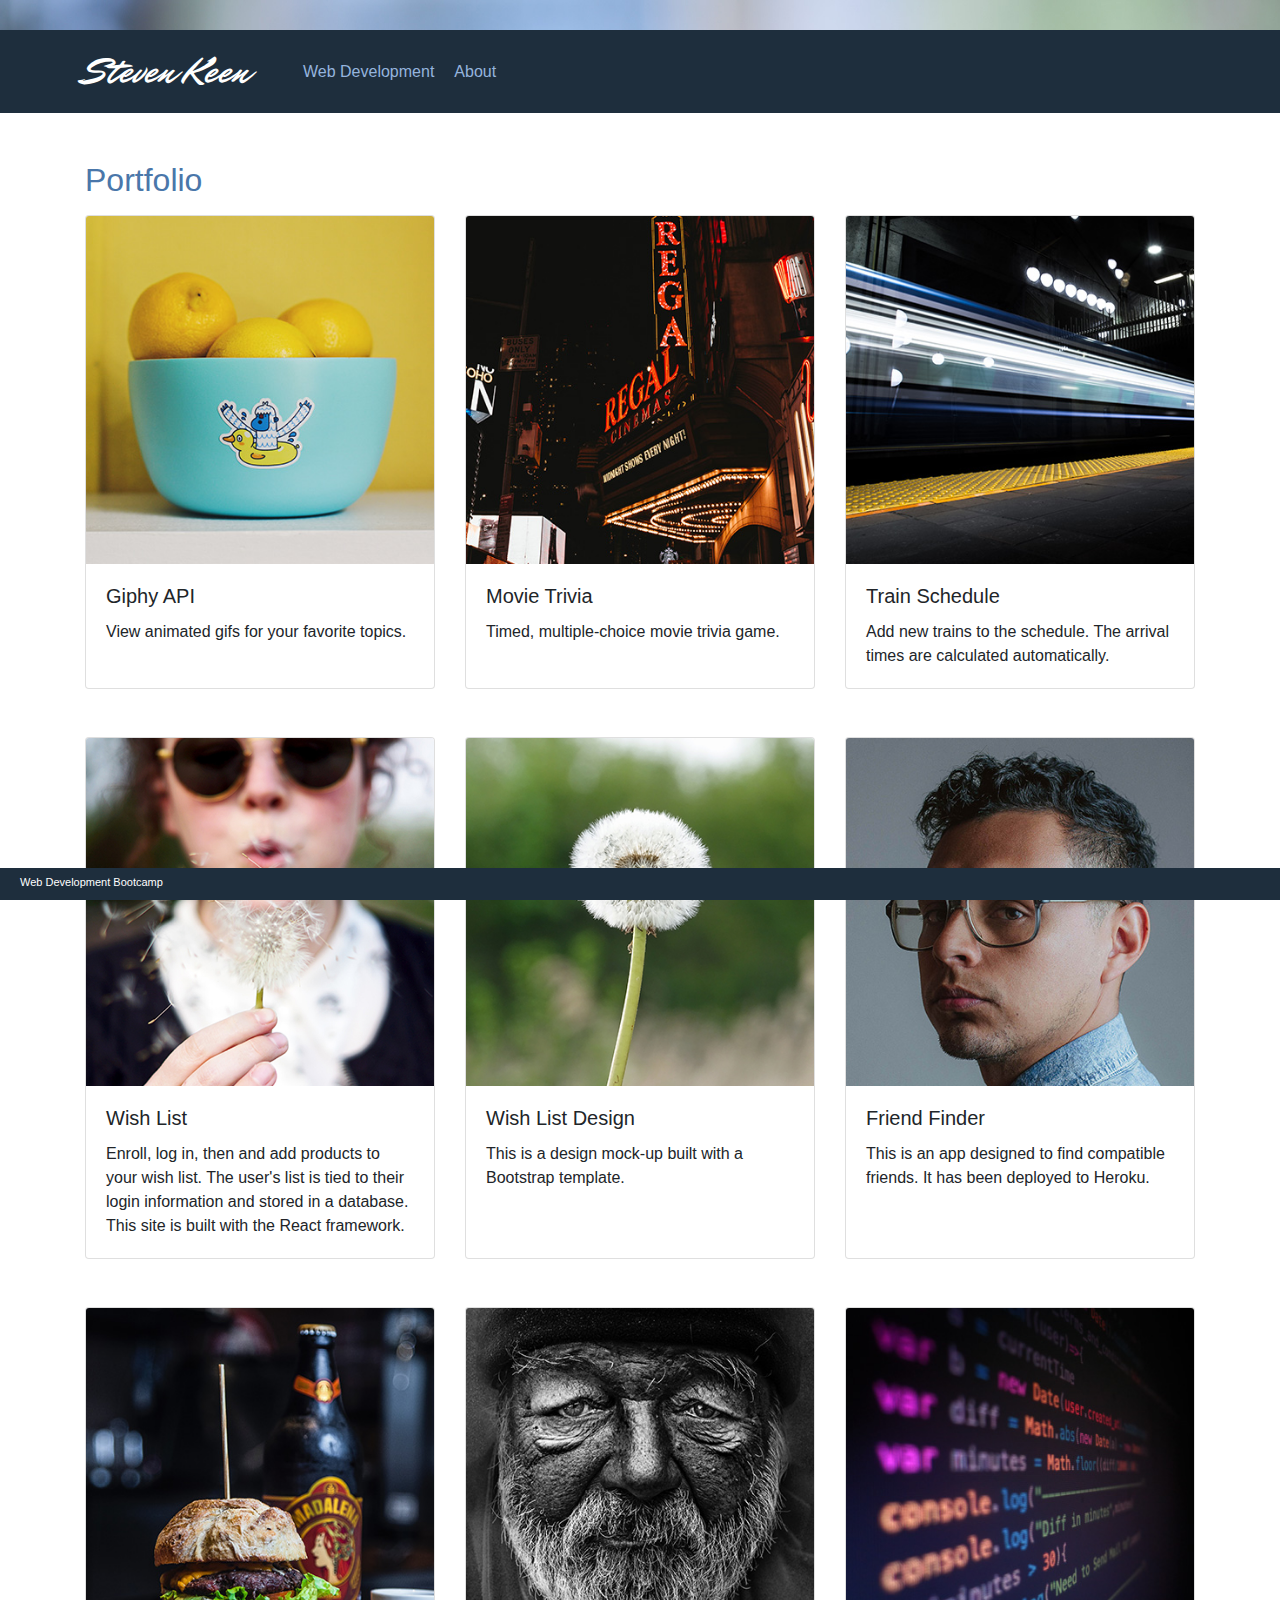
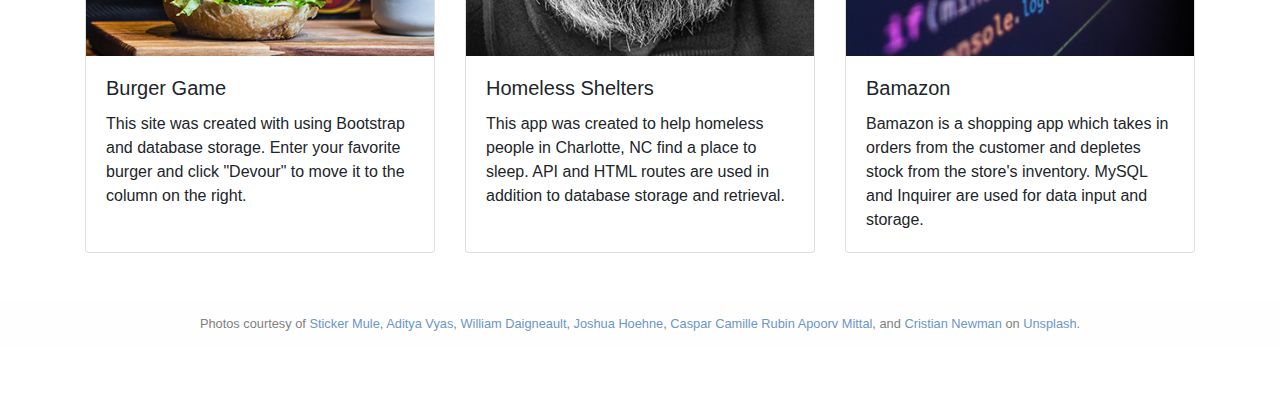
==== commit 9a613c37: "Removed last row" ====
--- a/portfolio.html
+++ b/portfolio.html
@@ -119,12 +119,12 @@
         </div>
       </div>
       <div class="card">
-        <a href="https://keensteven.github.io/liri-node-app/"><img src="assets/images/project_images/node_app.jpg"
-            class="card-img-top" alt="code on monitor"></a>
+        <a href="https://floating-reaches-92638.herokuapp.com/"><img
+            src="assets/images/project_images/homeless_square.jpg" class="card-img-top" alt="code"></a>
         <div class="card-body">
-          <h5 class="card-title">Node App</h5>
-          <p class="card-text">Liri takes a phrase typed by the user (via command line) and returns data about the
-            subject they provide. The app uses several APIs to provide this information.</p>
+          <h5 class="card-title">Homeless Shelters</h5>
+          <p class="card-text">This app was created to help homeless people in Charlotte, NC find a place to sleep. API
+            and HTML routes are used in addition to database storage and retrieval.</p>
         </div>
       </div>
       <div class="card">
@@ -137,34 +137,7 @@
         </div>
       </div>
     </div>
-    <div class="card-deck mb-5 pb-5">
-      <div class="card">
-        <a href="https://floating-reaches-92638.herokuapp.com/"><img
-            src="assets/images/project_images/homeless_square.jpg" class="card-img-top" alt="code"></a>
-        <div class="card-body">
-          <h5 class="card-title">Homeless Shelters</h5>
-          <p class="card-text">This app was created to help homeless people in Charlotte, NC find a place to sleep. API
-            and HTML routes are used in addition to database storage and retrieval.</p>
-        </div>
-      </div>
-      <div class="card">
-        <a href="https://blooming-reaches-33461.herokuapp.com"><img src="assets/images/project_images/mongo_nonote.jpg"
-            class="card-img-top" alt="movie theater photo"></a>
-        <div class="card-body">
-          <h5 class="card-title">Mongo Scraper</h5>
-          <p class="card-text">This is a scraper for JavaScript news articles. This version of the site is responsive.
-          </p>
-        </div>
-      </div>
-      <div class="card">
-        <a href="https://protected-shore-41496.herokuapp.com/"><img src="assets/images/project_images/PS_controller.jpg"
-            class="card-img-top" alt="movie theater photo"></a>
-        <div class="card-body">
-          <h5 class="card-title">IGN Mongo Scraper</h5>
-          <p class="card-text">This app scrapes IGN for video game news and has a feature to add notes.</p>
-        </div>
-      </div>
-    </div>
+
 
   </div>
   <div class="alert alert-light mb-5 text-center small" role="alert">
